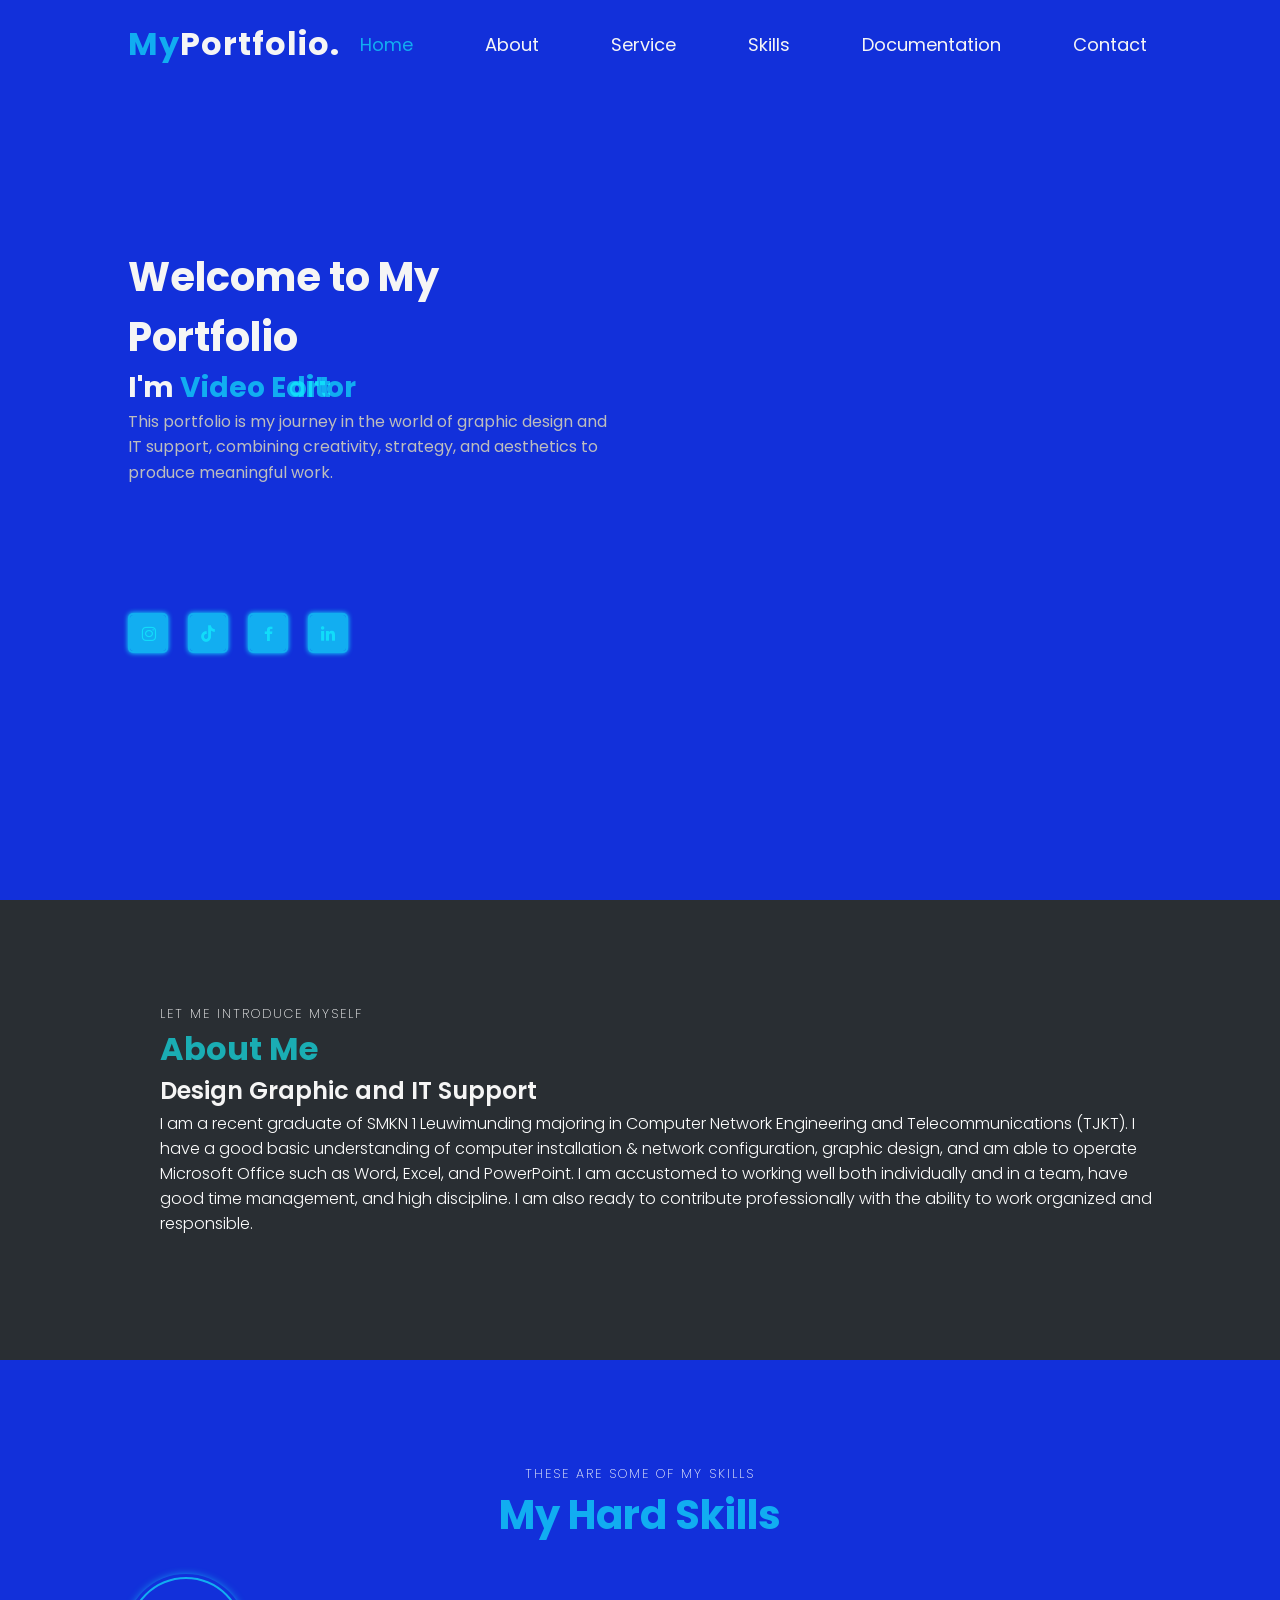
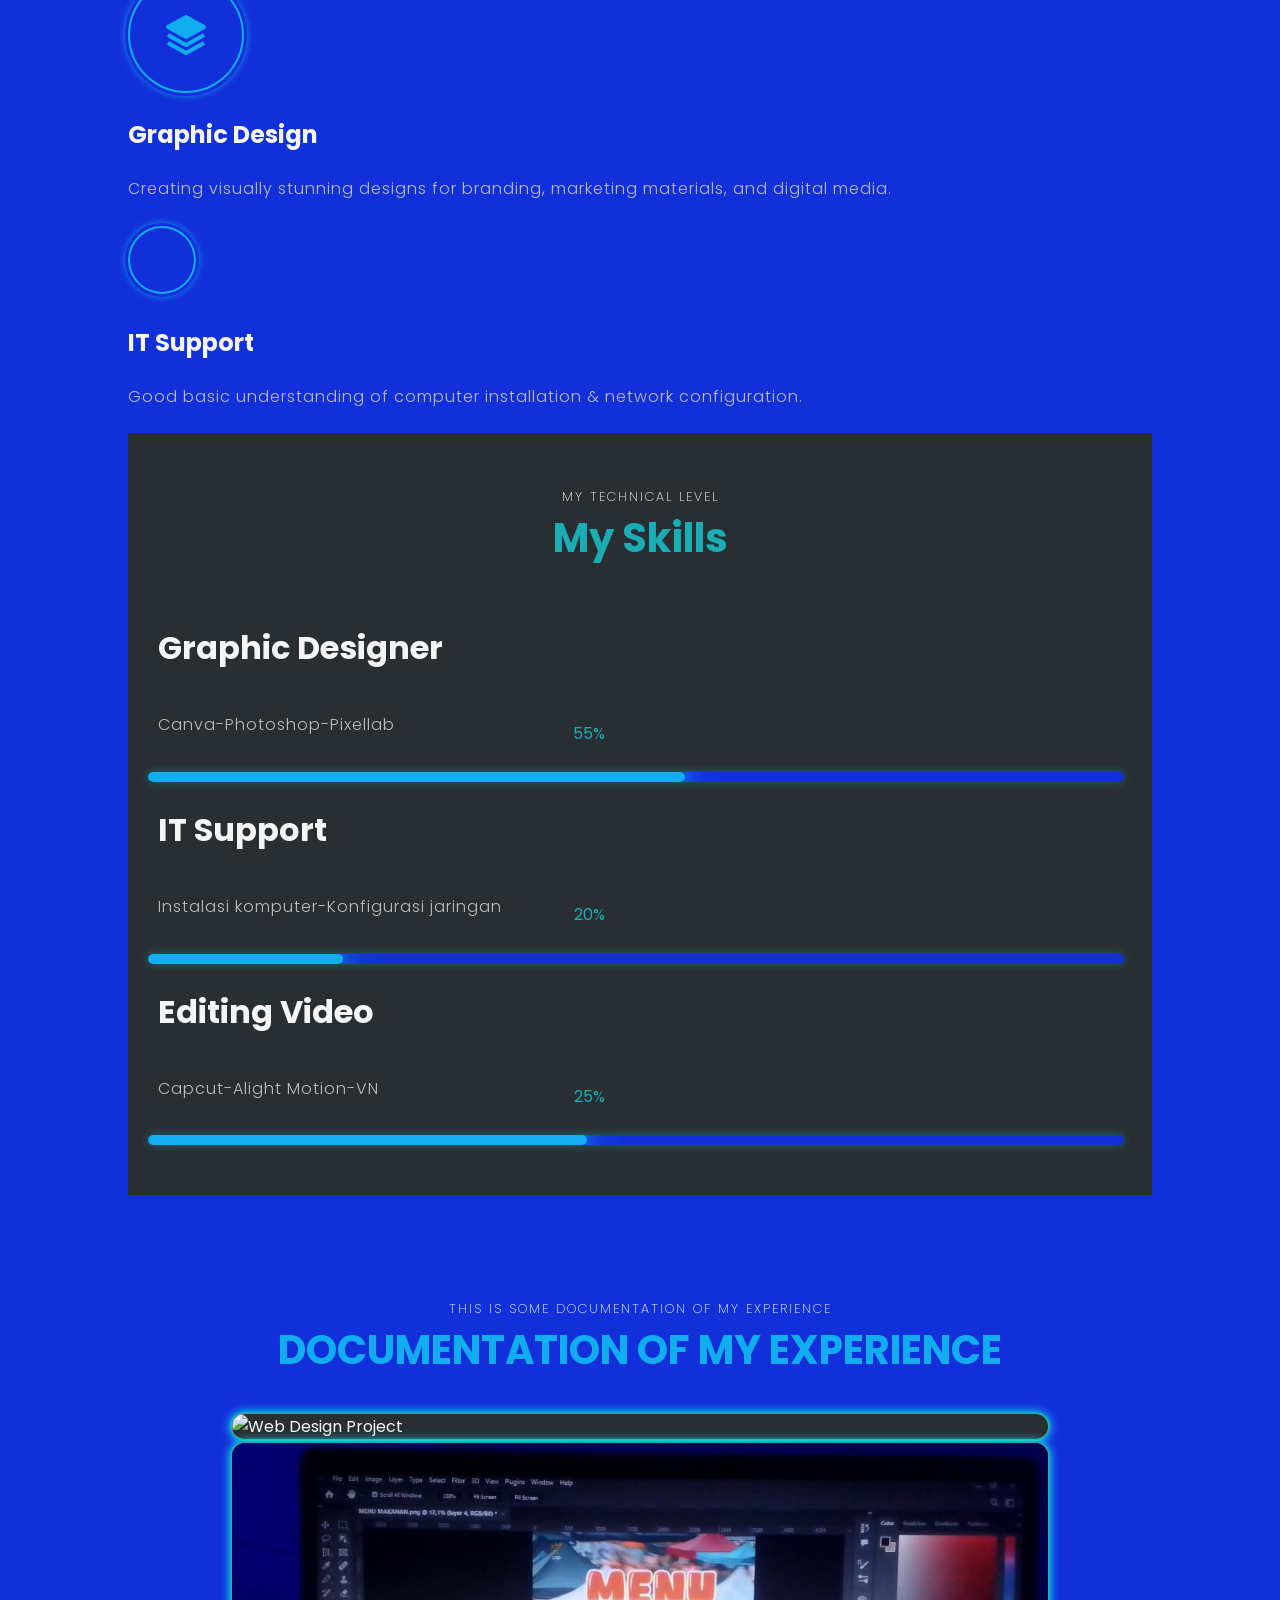
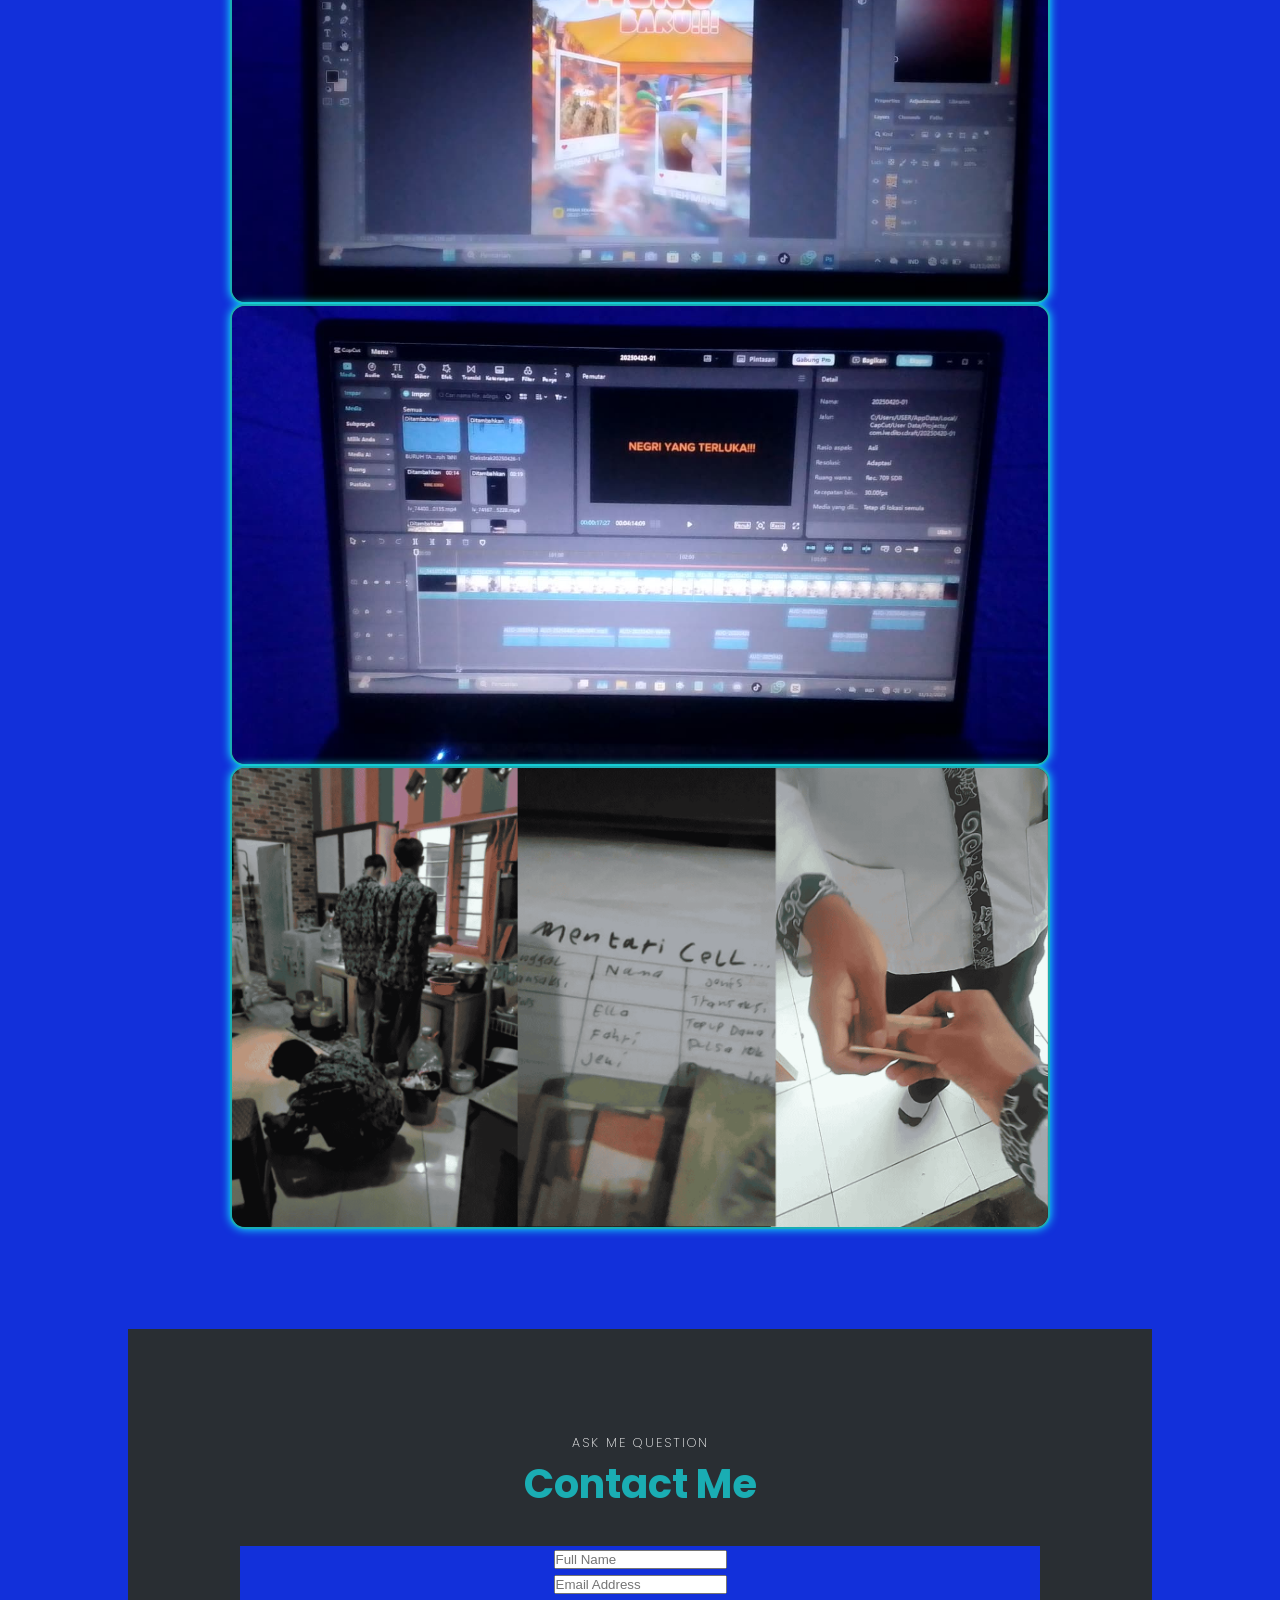
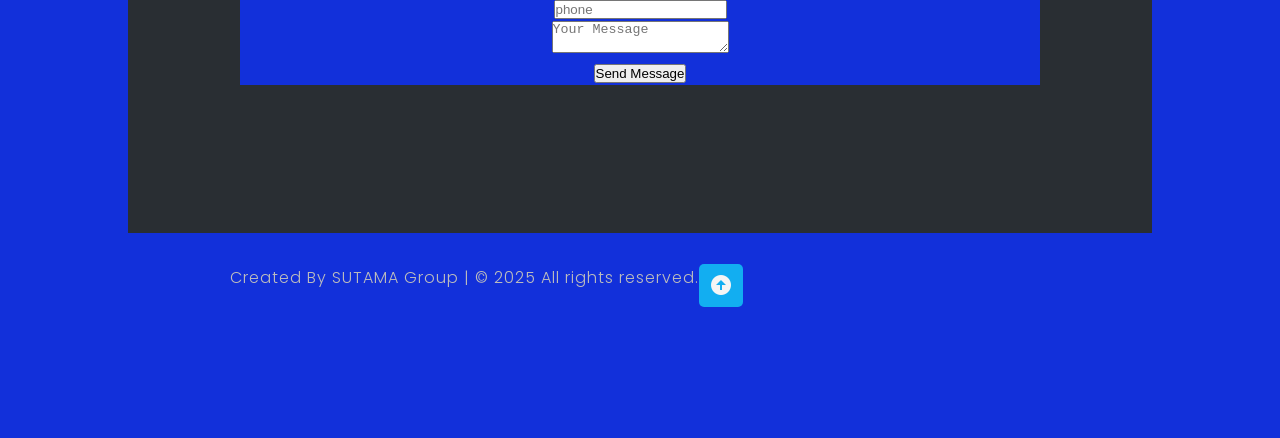
==== index.html @ af6a139d "Update index.html" ====
<!DOCTYPE html>
<html lang="en">
  <head>
    <meta charset="UTF-8" />
    <meta http-equiv="X-UA-Compatible" content="IE=edge" />
    <meta name="viewport" content="width=device-width, initial-scale=1.0" />
    <title>My Portfolio</title>
    <link rel="stylesheet" href="script.css" />
    <link
      href="https://unpkg.com/boxicons@2.1.4/css/boxicons.min.css"
      rel="stylesheet"/>
  </head>
  <body>
    <header>
      <div class="logo"><span>My</span>Portfolio.</div>
      <ul class="navlist">
        <li><a href="#home">Home</a></li>
        <li><a href="#about">About</a></li>
        <li><a href="#Service">Service</a></li>
         <li><a href="#Skills">Skills</a></li>
        <li><a href="#Documentation">Documentation</a></li>
        <li><a href="#contact">Contact</a></li>
      </ul>
      <div id="menu-icon" class="bx bx-menu"></div>
    </header>

    <section id="home" class="home">
      <div class="home-content scroll-scale">
        <h1>Welcome to My Portfolio</h1>
        <div class="change-text">
          <h3>I'm</h3>
          <h3>
            <span class="word">Graphic&nbsp;Designer</span>
            <span class="word">IT&nbsp;Support</span>
            <span class="word">Video&nbsp;Editor</span>
            <span class="word">Content&nbsp;Creator</span>
          </h3>
        </div>

        <p>
         This portfolio is my journey in the world of graphic design and IT support, combining creativity, strategy, and aesthetics to produce meaningful work.
        </p>

        <div class="social-icons">
  <a href="https://www.instagram.com/suryamntripratama?igsh=MWs0OGxoMmpwczV6eg==" target="_blank"><i class="bx bxl-instagram"></i></a>
  <a href="https://www.tiktok.com/@surya_pratama07?" target="_blank"><i class="bx bxl-tiktok"></i></a>
  <a href="https://www.facebook.com/share/16mTwMSz7U/" target="_blank"><i class="bx bxl-facebook"></i></a>
  <a href="https://id.linkedin.com/in/surya-mentari-pratama-5383b4345" target="_blank"><i class="bx bxl-linkedin"></i></a>
</div>
        <div class="liquid-shape">
          <svg
            viewBox="0 0 500 500"
            xmlns="http://www.w3.org/2000/svg"
            xmlns:xlink="http://www.w3.org/1999/xlink"
            width="100%"
            id="blobSvg">
            <path
              id="blob"
              d="M405,295,5Q408,341,371,369,5Q335,398,292.5,441.5Q335,485,285,501.5Q235,518,193.5,486.5Q152,455,112.5,417.5Q73,380,49.5,331Q26,282,45.5,232.5Q65,183,97.5,140Q130,97,179.5,73Q229,49,276.5,61.5Q324,74,361,102Q398,130,402.5,181.5Q407,233,405,295.5Z"
              fill="#12f7ff"
            ></path>
            <animate
              attributeName="d"
              dur="2000ms"
              repeatCount="indefinite"
              values="
            M405,295,5Q408,341,371,369,5Q335,398,292.5,441.5Q335,485,285,501.5Q235,518,193.5,486.5Q152,455,112.5,417.5Q73,380,49.5,331Q26,282,45.5,232.5Q65,183,97.5,140Q130,97,179.5,73Q229,49,276.5,61.5Q324,74,361,102Q398,130,402.5,181.5Q407,233,405,295.5Z;
            
            M410.5,297.5Q408,345,370.5,373.5Q333,402,287.5,426.5Q242,451,200.5,432Q159,413,119.5,389Q80,365,61.5,319.5Q43,274,49.5,226.5Q56,179,86.5,140Q117,101,162.5,78Q208,55,252.5,68Q297,81,331.5,107Q366,133,400.5,172Q435,211,410.5,267Q386,323,410.5,297.5Z;

            M405,295,5Q408,341,371,369,5Q335,398,292.5,441.5Q335,485,285,501.5Q235,518,193.5,486.5Q152,455,Q112.5 417.5Q73 380 49.5 331Q26 282 45.5 232.5Q65 183 97.5 140Q130 97 179.5 73Q229 49 276.5 61.5Q324 74 361 102Q398 130 402.5 181.5Q407 233 405 295.5Z

            M410.5,297.5Q408,345,370.5,373.5Q333,402,287.5,426.5Q242,451,200.5,432Q159,413,119.5,389Q80,365,61.5,319.5Q43,274,49.5,226.5Q56,179,86.5,140Q117,101,162.5,78Q208,55,252.5,68Q297,81,331.5,107Q366,133,400.5,172Q435,211,410.5,267Q386,323,410.5,297.5Z;
            
            "
            ></animate>
          </svg>
        </div>
      </div>
    </section>

    <section id="about" class="about">
      <div class="img-about scroll-scale">
        <img src="1.png" alt="" />
        <div class="info-about1">
          <span>2+</span>
          <p>Years of Experience</p>
        </div>
        <div class="info-about2">
          <span>50+</span>
          <p>Projects Completed</p>
        </div>
        <div class="info-about3">
          <span>25+</span>
          <p>Satisfied Clients</p>
        </div>      
      </div>

      <div class="about-content scroll-scale">
        <span>Let me introduce myself</span>
        <h2>About Me</h2>
        <h3>Design Graphic and IT Support</h3>
        <p>
          I am a recent graduate of SMKN 1 Leuwimunding majoring in Computer Network Engineering and Telecommunications (TJKT). 
          I have a good basic understanding of computer installation & network configuration, graphic design,
          and am able to operate Microsoft Office such as Word, Excel, and PowerPoint. I am accustomed to working well both individually and in a team,
          have good time management, and high discipline. I am also ready to contribute professionally with the ability to work organized and responsible.
        </p>
      </div>
    </section>

    <!--service section-->
    <section id="Service" class="Service">
      <div class="main-text scroll-scale">
        <span>these are some of my skills</span>
        <h2>My Hard Skills</h2>
      </div>

      <div class="services-container">
        <div class="service-box scroll-bottom">
          <i class="bx bxs-layer service-icon"></i>
          <h3>Graphic Design</h3>
          <p>Creating visually stunning designs for branding, marketing materials, and digital media.</p>
        </div>
        <div class="service-box scroll-bottom">
          <i class="bx bxs-cpu service-icon"></i>
          <h3>IT Support</h3>
          <p>Good basic understanding of computer installation & network configuration.</p>

   <!-- Skills section -->
<section id="Skills" class="Skills">
  <div class="main-text scroll-scale">
    <span>My Technical Level</span>
    <h2>My Skills</h2>
  </div>

  <div class="Skills-main">
    <div class="Skills-left">
      <h3>Graphic Designer</h3>
      <div class="Skills-bar">
        <div class="info">
          <p>Canva-Photoshop-Pixellab </p>
          <span>55%</span>
        </div>
        <div class="bar">
          <span class="Canva-Photoshop-Pixellab"></span>
        </div>
      </div>
    </div>
  </div>

  <div class="Skills-main">
    <div class="Skills-left">
      <h3>IT Support</h3>
      <div class="Skills-bar">
        <div class="info">
          <p>Instalasi komputer-Konfigurasi jaringan</p>
          <span>20%</span>
        </div>
        <div class="bar">
          <span class="Html-Css-javaScript"></span>
        </div>
      </div>
    </div>
  </div>

  <div class="Skills-main">
    <div class="Skills-left">
      <h3>Editing Video</h3>
      <div class="Skills-bar">
        <div class="info">
          <p>Capcut-Alight Motion-VN</p>
          <span>25%</span>
        </div>
        <div class="bar">
          <span class="Capcut"></span>
        </div>
      </div>
    </div>
  </div>
</section>

    <!--portfolio section-->
    <section id="Documentation" class="Documentation">
      <div class="main-text scroll-scale">
        <span>This is some documentation of my experience</span>
        <h2>DOCUMENTATION OF MY EXPERIENCE</h2>
      </div>

        <div class="portfolio-gallery">
          <div class="Projects-gallery-item webdesign scroll-bottom">
            <div class="port-box">
              <div class="port-img">
                <img src="2.png" alt="Web Design Project" />
              </div>
              <div class="port-content">
                <h3>It Support</h3>
                <p>Penarikan Kabel UTP-Intalasi Komputer-Pemindahan Antena HT</p>
                <a href="4.jpeg"><i class="bx bx-link-external"></i></a>
              </div>
            </div>
          </div>

          <div class="Projects-gallery-item graphicdesign scroll-bottom">
            <div class="port-box">
              <div class="port-img">
                <img src="3.jpeg" alt="Graphic Design Project" />
              </div>
              <div class="port-content">
                <h3>Graphic Design</h3>
                <p>Design Poster-Flayer-Flampet-brosur-Logo-Packaging-calendar</p>
                <a href="3.jpeg"><i class="bx bx-link-external"></i></a>
              </div>
            </div>
          </div>

          <div class="Projects-gallery-item videoediting scroll-bottom">
            <div class="port-box">
              <div class="port-img">
                <img src="5.jpeg" alt="Video Editing Project" />
              </div>
              <div class="port-content">
                <h3>Video Editing</h3>
                <p>Editing Video konten Media Sosial</p>
                <a href="5.jpeg"><i class="bx bx-link-external"></i></a>
              </div>
            </div>
      </div>

      <div class="Projects-gallery-item videoediting scroll-bottom">
            <div class="port-box">
              <div class="port-img">
                <img src="6.png" alt="Video Editing Project" />
              </div>
              <div class="port-content">
                <h3>Business</h3>
                <p>Business Group Friend -Sales Pulsa </p>
                <a href="6.png"><i class="bx bx-link-external"></i></a>
              </div>
            </div>
      </div>
    </section>

    <!--contact section-->

    <section id="contact" class="contact">
      <div class="main-text scroll-scale">
        <span>ask me question</span>
        <h2>Contact Me</h2>
      </div>

      <form action="#" class="scroll-bottom">
        <div class="input-box">
          <input type="text" placeholder="Full Name" required />
        </div>
        <div class="input-box">
          <input type="email" placeholder="Email Address" required />
        </div>
        <div class="input-box">
          <input type="text" placeholder="phone" required />
        </div>
        <div class="input-box">
          <textarea placeholder="Your Message" required></textarea>
        </div>
        <div class="input-box">
          <button type="submit" class="btn">Send Message</button>
        </div>
      </form>
    </section>

    <!--footer section-->
    <footer>
      <p>Created By SUTAMA Group | © 2025 All rights reserved.</p>
      <a href="#home" class="back-to-top">
        <i class="bx bxs-up-arrow-circle"></i>
      </a>
    </footer>

    <script src="mixitup.min.js"></script>
    <script src="script.js"></script>
  </body>
</html>
---- script.css ----
@import url("https://fonts.googleapis.com/css2?family=Poppins:ital,wght@0,100;0,200;0,300;0,400;0,500;0,600;0,700;0,800;0,900;1,100;1,200;1,300;1,400;1,500;1,600;1,700;1,800;1,900&display=swap");

* {
  padding: 0;
  margin: 0;
  box-sizing: border-box;
  list-style: none;
  scroll-behavior: smooth;
  text-decoration: none;
}

:root {
  --text-color: #f5f5f5;
  --bg-color: #1230da;
  --hover-color: #12f7ffa1;
  --secon-bg-color: #292e33;
  --big-font: 2.5rem;
  --normal-font: 2rem;
  --neon-box-shadow: 0 0 10px #12f7ff;
  --font-neon-text-shadow:
    0 0 10px rgba(18, 247, 255, 0.3), 0 0 20px rgba(18, 247, 255, 0.3),
    0 0 30px rgba(18, 247, 255, 0.3), 0 0 40px rgba(18, 247, 255, 0.3),
    0 0 80px rgba(18, 247, 255, 0.3), 0 0 100px rgba(18, 247, 255, 0.3),
    0 0 150px rgba(18, 247, 255, 0.3);
}

::-webkit-scrollbar {
  height: 0;
  width: 0.5rem;
}

::-webkit-scrollbar-track {
  background: var(--secon-bg-color);
}

::-webkit-scrollbar-thumb {
  background: var(--hover-color);
  border-radius: 5rem;
}

body {
  font-family: "poppins", sans-serif;
  background-color: var(--bg-color);
  color: var(--text-color);
}

a {
  text-decoration: none;
  color: inherit;
}

/* Header */
header {
  position: fixed;
  top: 0;
  left: 0;
  z-index: 1000;
  border-bottom: 1px solid transparent;
  display: flex;
  align-items: center;
  justify-content: space-between;
  width: 100%;
  padding: 20px 10%;
}

header.sticky {
  background: var(--bg-color);
  border-bottom: 1px solid var(--secon-bg-color);
  padding: 12px 10%;
}

.logo {
  font-size: 2rem;
  font-weight: bold;
  letter-spacing: 1px;
}

span {
  color: var(--hover-color);
}

.navlist {
  display: flex;
  gap: 2rem;
}

.navlist a {
  color: var(--text-color);
  font-size: 18px;
  padding: 10px 20px;
}

.navlist a:hover {
  color: var(--hover-color);
  text-shadow:
    0 0 10px rgba(18, 247, 255, 0.6),
    0 0 20px rgba(18, 247, 255, 0.6),
    0 0 30px rgba(18, 247, 255, 0.6),
    0 0 40px rgba(18, 247, 255, 0.6),
    0 0 80px rgba(18, 247, 255, 0.6),
    0 0 100px rgba(18, 247, 255, 0.6),
    0 0 150px rgba(18, 247, 255, 0.6);
}

.navlist a.active {
  color: var(--hover-color);
}

#menu-icon {
  font-size: 1.8rem;
  z-index: 10001;
  cursor: pointer;
  margin-left: 25px;
  background: var(--hover-color);
  color: var(--secon-bg-color);
  display: none;
}

section {
  padding: 100px 10%;
}

.home {
  min-height: 100vh;
  height: 100%;
  width: 100%;
  display: grid;
  grid-template-columns: repeat(2, 1fr);
  align-items: center;
  grid-gap: 4rem;
}

.home-content {
  max-width: 600px;
}

.home-content h1 {
  font-size: var(--big-font);
  font-weight: 700;
}

.change-text {
  font-size: 1.5rem;
  font-weight: 600;
}

.change-text h3 {
  display: inline-flex;
  margin: 0;
  vertical-align: top;
}

.change-text h3 .word {
  position: absolute;
  display: flex;
  opacity: 0;
}

.change-text h3 .word .letter {
  transform-origin: center center 25px;
}

.change-text h3 .word .letter.out {
  transform: rotateX(90deg);
  transition: 0.32s cubic-bezier(0.6, 0, 0.7, 0.2);
}

.change-text h3 .word .letter.in {
  transition: 0.38s ease;
}

.change-text h3 .word .letter.behind {
  transform: rotateX(-90deg);
}

.home-content p {
  color: #bdbdbd;
  line-height: 1.6;
}

.info-box {
  display: inline-flex;
  justify-content: space-between;
  align-items: center;
  width: 300px;
  margin: 1rem 0 2rem;
}

.info-box h5 {
  font-weight: 600;
  color: var(--hover-color);
  font-size: 1rem;
}

.info-box span {
  font-size: 0.9rem;
  color: #bdbdbd;
}

.btn-box {
  display: inline-flex;
  justify-content: space-between;
  align-items: center;
  width: 320px;
  height: 45px;
}

.btn-box .btn {
  display: inline-flex;
  justify-content: center;
  align-items: center;
  width: 150px;
  height: 100%;
  padding: 10px 10px;
  background: var(--hover-color);
  color: var(--bg-color);
  font-weight: 1rem;
  letter-spacing: 1px;
  font-weight: 600;
  transition: 0.6s;
  box-shadow: var(--neon-box-shadow);
  border-radius: 5px;
  position: relative;
  overflow: hidden;
  z-index: 1;
  border: 2px solid var(--hover-color);
}

.btn.hover {
  color: var(--hover-color);
}

.btn::before {
  content: "";
  position: absolute;
  top: 0;
  left: 0;
  width: 100%;
  height: 100%;
  background: var(--bg-color);
  z-index: -1;
  transition: 0.4s;
}

.btn:hover::before {
  width: 100%;
}

.btn:nth-child(2) {
  background: var(--bg-color);
  color: var(--hover-color);
}

.btn:nth-child(2):hover {
  color: var(--bg-color);
}
.btn:nth-child(2)::before {
  background: var(--hover-color);
}

.social-icons {
  margin-top: 8rem;
  display: flex;
  justify-content: space-between;
  width: 220px;
  height: 40px;
}

.social-icons a {
  display: inline-flex;
  width: 40px;
  height: 40px;
  justify-content: center;
  align-items: center;
  background: var(--bg-color);
  color: var(--hover-color);
  border: 2px solid var(--hover-color);
  transition: 0.6s;
  box-shadow: 0 0 0.3rem #12f7ff;
  border-radius: 5px;
  position: relative;
  z-index: 1;
  overflow: hidden;
}

.social-icons a i {
  font-size: 1.2rem;
}

.social-icons a:hover {
  color: var(--bg-color);
}

.social-icons a::before {
  content: "";
  position: absolute;
  top: 0;
  left: 0;
  width: 100%;
  height: 100%;
  background: var(--hover-color);
  z-index: -1;
  transition: 0.4s;
  z-index: -1;
}

.social-icons a:hover::before {
  width: 100%;
}

.img-box {
  text-align: center;
}

.img-box img {
  width: 100%;
  max-width: 350px;
  height: auto;
}

.home-img {
  display: flex;
  justify-content: center;
  align-items: center;
}

.liquid-shape {
  position: absolute;
  width: 100%;
  height: 500px;
  z-index: -1;
  top: 10%;
}

.liquid-shape:nth-child(2) {
  filter: blur(58px);
}

/* About section csss  */

.about {
  display: flex;
  justify-content: center;
  align-items: center;
  grid-gap: 2rem;
  background: var(--secon-bg-color);
}

.about .img-about {
  text-align: center;
  position: relative;
}

.about .img-about img {
  max-width: 400px;
  width: auto;
}

.about-content span {
  color: #fdfdfd;
  font-size: 0.8rem;
  font-weight: 200;
  letter-spacing: 2px;
  text-transform: uppercase;
}

.about-content h2 {
  color: var(--hover-color);
  font-weight: 700;
  font-size: var(--normal-font);
}

.about-content h3 {
  font-weight: 600;
  font-size: 1.5rem;
  margin-bottom: 0.2rem;
}

.about-content p {
  color: #fdfdfd;
  font-weight: 300;
  margin-bottom: 1.5rem;
}

.info-about1,
.info-about2,
.info-about3 {
  background: var(--bg-color);
  font-size: 0.5rem;
  position: absolute;
  padding: 10px;
  width: 90px;
  height: 90px;
  border-radius: 69% 31% 66% 34% / 21% 30% 70% 79%;
  display: block;
  box-shadow: var(--neon-box-shadow);
  border: 1px solid var(--hover-color);
  outline: 2px solid var(--bg-color);
  z-index: 100;
  animation: 6s linear infinite;
}

.info-about1 {
  left: 10%;
  top: 34%;
}

.info-about2 {
  left: 66%;
  top: 15%;
}

.info-about3 {
  left: 61%;
  top: 70%;
}

.img-about span {
  color: var(--hover-color);
  font-size: 1rem;
  font-weight: 600;
}

/* services section css */
.main-text {
  width: 100%;
  text-align: center;
  margin-bottom: 2rem;
  color: var(--hover-color);
}

.main-text h2 {
  font-weight: 700;
  font-size: var(--big-font);
}

.main-text span {
  color: #fdfdfd;
  font-size: 0.8rem;
  font-weight: 200;
  letter-spacing: 2px;
  text-transform: uppercase;
}

.section-service {
  display: flex;
  justify-content: center;
  align-items: center;
  flex-wrap: wrap;
  grid-gap: 2rem;
}

.section-service .service-box {
  flex: 1 1 18rem;
  padding: 2rem 1rem 2rem;
  text-align: center;
  background: var(--secon-bg-color);
  transition: transform 0.4s;
  border-radius: 10px;
}

.section-btn {
  flex: 1 1 18rem;
  padding: 2rem 1rem 2rem;
  text-align: center;
  background: var(--hover-color);
  transition: transform 0.4s;
  border-radius: 10px;
}

.service-btn {
  width: auto;
  justify-content: center;
}

.service-box:hover {
  transform: translateY(-0.7rem);
}

.service-icon {
  border: 2px solid var(--hover-color);
  padding: 2rem;
  background: var(--bg-color);
  display: flex;
  align-items: center;
  font-size: 3rem;
  border-radius: 50%;
  position: relative;
  color: var(--hover-color);
  box-shadow: var(--neon-box-shadow);
  outline: 3px solid var(--bg-color);
}

.service-box h3 {
  margin: 1.5rem 0;
  font-size: 1.5rem;
}

.service-box p {
  margin: 0.5rem 0 1.5rem 0;
  font-weight: 300;
  letter-spacing: 1px;
  color: #bdbdbd;
  line-height: 1.6;
}

/* Skills section css */
.Skills {
  background: var(--secon-bg-color);
  padding: 50px 20px;
}

.Skills-main {
  width: 100%;
  display: grid;
  grid-template-columns: repeat(2, 1fr);
  grid-row-gap: 30px;
  grid-column-gap: 50px;
  transition: transform 0.3s ease;
}

.Skills-main:hover {
  transform: scale(1.02);
}

.Skills-main h3 {
  margin-bottom: 2rem;
  font-size: var(--normal-font);
  align-items: center;
  padding: 0 10px;
  transition: color 0.3s ease;
}

.Skills-main:hover h3 {
  color: var(--hover-color);
}

.Skills-left .Skills-bar .info {
  display: flex;
  justify-content: space-between;
  align-items: center;
  padding: 0 10px;
}

.Skills-left .Skills-bar .bar {
  width: 209%;
  height: 10px;
  background-color: var(--bg-color);
  border-radius: 25px;
  margin-top: 10px;
  position: relative;
  overflow: hidden;
  box-shadow: 0 0 10px rgba(0, 255, 255, 0.3);
}

.Skills-bar .bar span {
  width: 0%; /* Mulai dari 0% untuk animasi dari kiri ke kanan */
  height: 100%;
  position: absolute;
  left: 0;
  background: var(--hover-color);
  border-radius: 25px;
  box-shadow:
    0 0 20px var(--hover-color),
    0 0 40px var(--hover-color),
    0 0 60px var(--hover-color);
  transition: width 2s ease;
}

/* Specific widths and animations for each skill bar */
.Skills-bar .bar .Canva-Photoshop-Pixellab {
  width: 55%;
  animation: Canva-Photoshop-Pixellab 2s ease forwards;
}

.Skills-bar .bar .Html-Css-javaScript {
  width: 20%;
  animation: Html-Css-javaScript 3s ease forwards;
}

.Skills-bar .bar .Capcut {
  width: 25%;
  animation: Capcut 4s ease forwards;
}

/* Keyframes for animations (dari kiri ke kanan) */
@keyframes Canva-Photoshop-Pixellab {
  from {
    width: 0%;
  }
  to {
    width: 55%;
  }
}

@keyframes Html-Css-javaScript {
  from {
    width: 0%;
  }
  to {
    width: 20%;
  }
}

@keyframes Capcut {
  from {
    width: 0%;
  }
  to {
    width: 25%;
  }
}

/* Efek interaktif: Saat hover pada .Skills-main, animasi ulang dari 0% */
.Skills-main:hover .Skills-bar .bar span {
  width: 0% !important;
  animation: none;
  transition: width 2s ease;
}

.Skills-main:hover .Canva-Photoshop-Pixellab {
  animation: Canva-Photoshop-Pixellab 2s ease forwards;
}

.Skills-main:hover .Html-Css-javaScript {
  animation: Html-Css-javaScript 3s ease forwards;
}

.Skills-main:hover .Capcut {
  animation: Capcut 4s ease forwards;
}

/*  section css */
.fillter-buttons {
  margin: 2rem;
  text-align: center;
}

.fillter-buttons .btn {
  background: none;
  outline: none;
  border: none;
  cursor: pointer;
  font-size: 0.85rem;
  font-weight: 600;
  letter-spacing: 0.4px;
  color: var(--text-color);
}

.fillter-buttons .btn:hover {
  color: var(--hover-color);
}

.portofolio-gallery {
  display: grid;
  grid-template-columns: repeat(auto-fit, minmax(270px, 1fr));
  gap: 2rem;
}

.port-box {
  position: relative;
  border-radius: 15px;
  overflow: hidden;
  background: #292e33;
  display: flex;
  grid-template-rows: 1fr auto;
  align-items: center;
  border: 2px solid var(--hover-color);
  box-shadow: var(--neon-box-shadow);
}

.port-img {
  display: flex;
  align-items: center;
  justify-content: center;
  height: 100%;
  width: 100%;
}

.port-img img {
  width: 100%;
  opacity: 0.5s;
  height: 100%;
  transition: 0.5s;
}

.port-content {
  position: absolute;
  bottom: 0;
  left: 0;
  width: 100%;
  height: 100%;
  opacity: 0;
  background: linear-gradient(rgba(0, 0, 0, 0.2), #12f7ff);
  display: flex;
  align-items: center;
  justify-content: center;
  flex-direction: column;
  text-align: center;
  transition: 0.5s;
  padding: 0 2rem;
}

.port-box:hover .port-content {
  opacity: 1;
}

.port-box:hover .port-img img {
  transform: scale(1) 0.1;
}

.port-content h3 {
  font-size: 1.5rem;
  font-weight: 600;
}

.port-content p {
  font-size: 0.8rem;
  margin: 0.5rem 0 15rem 0;
}

.port-content a {
  background: #fff;
  border-radius: 50%;
  display: inline-flex;
  justify-content: center;
  align-items: center;
  width: 40px;
  height: 40px;
  border: 1px solid var(--hover-color);
  outline: 2px solid #fff;
}

.port-content a i {
  font-size: 1.3rem;
  color: var(--bg-color);
}

/* contact section css */
.contact {
  background: var(--secon-bg-color);
  width: 100%;
}

.contact form {
  text-align: center;
  max-width: 50rem;
  margin: 1rem auto;
  margin-bottom: 3rem;
}

.contact form .input,
.contact form .textarea {
  width: 100%;
  color: var(--text-color);
  background: var(--bg-color);
  margin-bottom: 0.8rem;
  border: none;
  border-radius: 5px;
  padding: 0.7rem;
}

/* footer section css */
footer {
  padding: 1.5rem 10%;
  display: flex;
  align-items: center;
  justify-self: space-between;
}

footer p {
  color: #bdbdbd;
}

footer a {
  display: inline-flex;
  justify-content: center;
  color: var(--text-color);
  background: var(--hover-color);
  padding: 0.6rem;
  border-radius: 5px;
}

footer a i {
  font-size: 1.5rem;
}

/* parallox */
.scroll-scale {
  opacity: 0;
  transform: scale(0.9);
  transition: all 2s;
}

.scroll-bottom {
  opacity: 0;
  transform: translateY(300px);
  transition: 3s;
}

.scroll-top {
  opacity: 0;
  transform: translateY(-300px);
  transition: 3s;
}

.show-items {
  opacity: 1;
  transform: translateX(0);
}

/* keyframes */
@keyframes morph {
  0%,
  100% {
    border-radius: 40% 60% 70% 30% / 40% 40% 60% 50%;
  }
  30% {
    border-radius: 70% 30% 50% 50% / 30% 30% 70% 70%;
  }
  60% {
    border-radius: 100% 60% 60% 100% / 100% 100% 60% 60%;
  }
  85% {
    border-radius: 6% 31% 66% 34% / 21% 30% 70% 79%;
  }
}

@keyframes Canva {
  0% {
    width: 0;
  }
  100% {
    width: 85%;
  }
}

@keyframes HTML {
  0% {
    width: 0;
  }
  100% {
    width: 70%;
  }
}

@keyframes Capcut {
  0% {
    width: 0;
  }
  100% {
    width: 45%;
  }
}

/* Break Points */
@media (max-width: 991px) {
  header,
  header.sticky {
    padding: 15px 5%;
  }
  footer {
    padding: 15px 5%;
  }
  section {
    padding: 50px 5%;
  }
  .navlist a {
    padding: 8px 15px;
  }

  :root {
    --big-font: 2.2rem;
    --normal-font: 1.8rem;
    --neon-box-shadow: 0 0 0.8rem #12f7ff;
    --h2-font: 3rem;
  }

  .home-content {
    margin-top: 5rem;
  }

  .social-icons {
    margin-top: 2rem;
  }
}

@media (max-width: 768px) {
  #menu-icon {
    display: block;
    transition: all 0.4s ease;
  }

  #menu-icon.bx-x {
    transform: rotate(-180deg);
  }
  .navlist {
    display: flex;
    position: absolute;
    top: -1000px;
    right: 0;
    left: 0;
    flex-direction: column;
    background: var(--bg-color);
    text-align: left;
    padding: 0.5%;
    transition: all 0.45s ease;
  }
  .navlist a {
    display: block;
    padding-bottom: 1rem;
    font-size: 1rem;
  }

  .navlist.open {
    top: 100%;
  }

  .home {
    grid-template-columns: 1fr;
  }
  .home-img {
    margin-bottom: 5rem;
  }

  .img-box {
    margin-bottom: 5rem;
  }

  .liquid-shape {
    width: 80%;
    left: 10%;
    top: 13%;
  }

  .about {
    flex-direction: column-reverse;
  }

  .skill-main {
    grid-template-columns: 1fr;
  }

  .fillter-buttons {
    margin: 2.5rem 0;
  }
  footer p {
    font-size: 0.8rem;
  }
}

@media (max-width: 420px) {
  html {
    font-size: 80%;
  }
  footer p {
    font-size: 0.6rem;
  }
  .fillter-buttons .btn {
    font-size: 0.8rem;
  }
  .img-about img {
    width: 100px;
  }
  .info-about1,
  .info-about2,
  .info-about3 {
    display: none;
  }

  .img-about p {
    font-size: 1rem;
  }
}
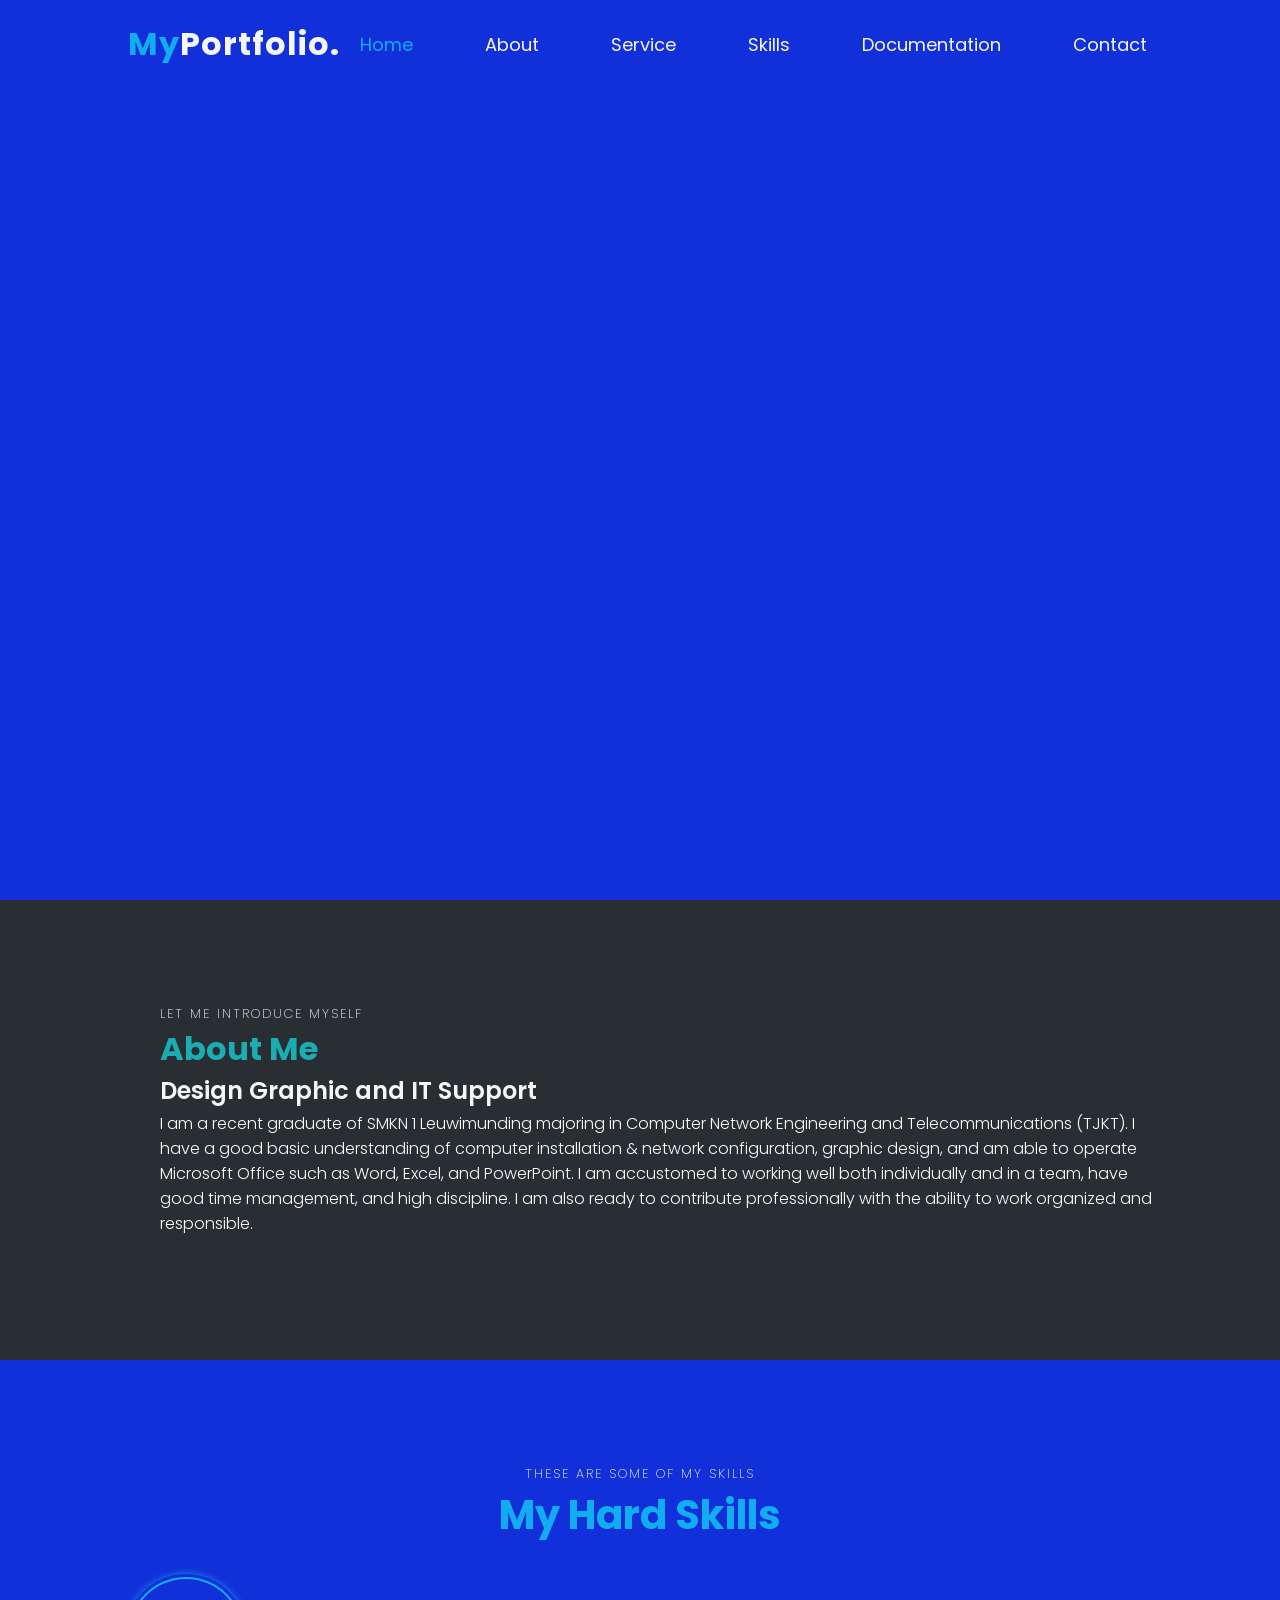
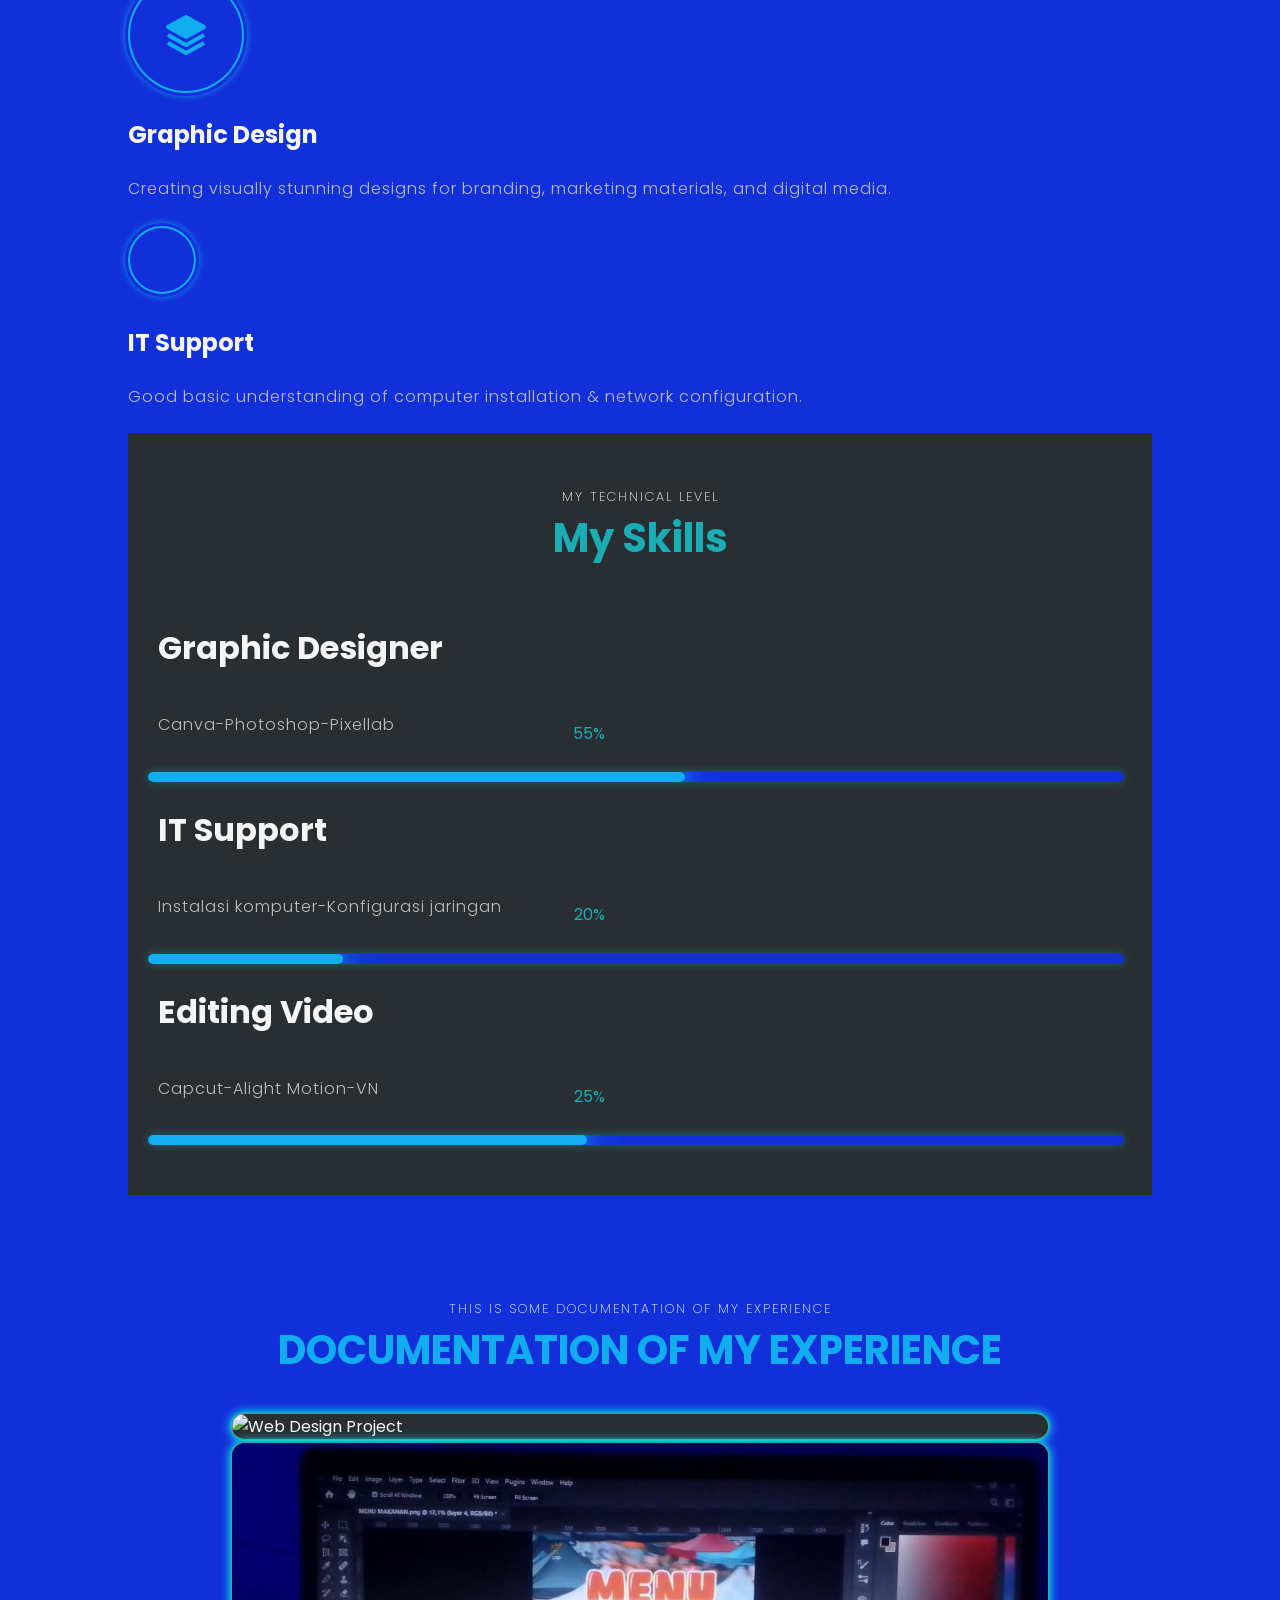
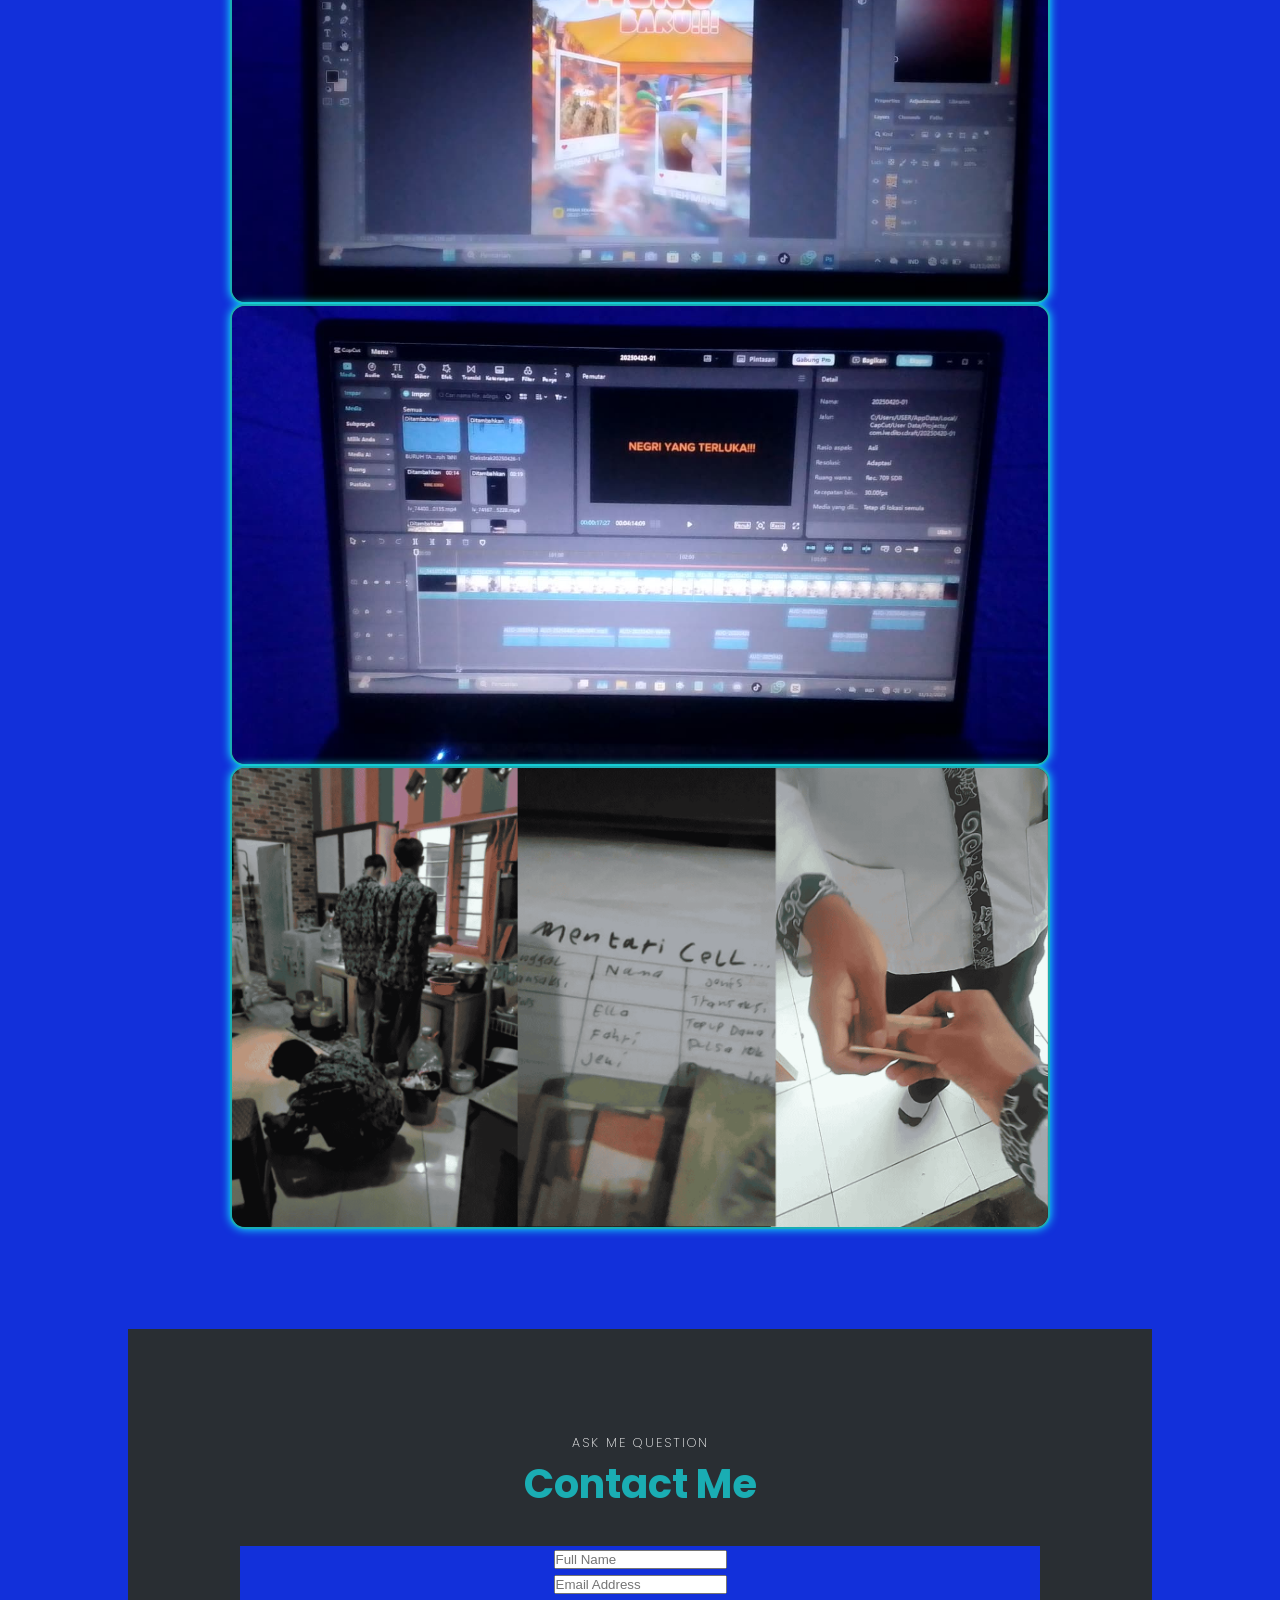
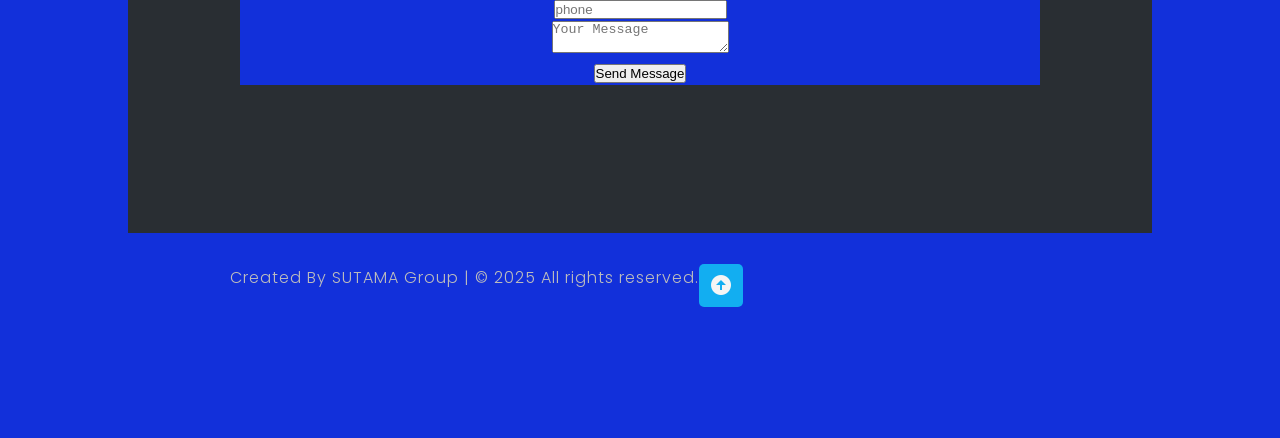
==== commit d72ba9e1: "update index.html update index.html" ====
--- a/index.html
+++ b/index.html
@@ -28,12 +28,12 @@
       <div class="home-content scroll-scale">
         <h1>Welcome to My Portfolio</h1>
         <div class="change-text">
-          <h3>I'm</h3>
+          <h3>I'm a</h3>
           <h3>
-            <span class="word">Graphic&nbsp;Designer</span>
-            <span class="word">IT&nbsp;Support</span>
-            <span class="word">Video&nbsp;Editor</span>
-            <span class="word">Content&nbsp;Creator</span>
+            <span class="word">Graphic Designer</span>
+            <span class="word">IT Support</span>
+            <span class="word">Video Editor</span>
+            <span class="word">Content Creator</span>
           </h3>
         </div>
 
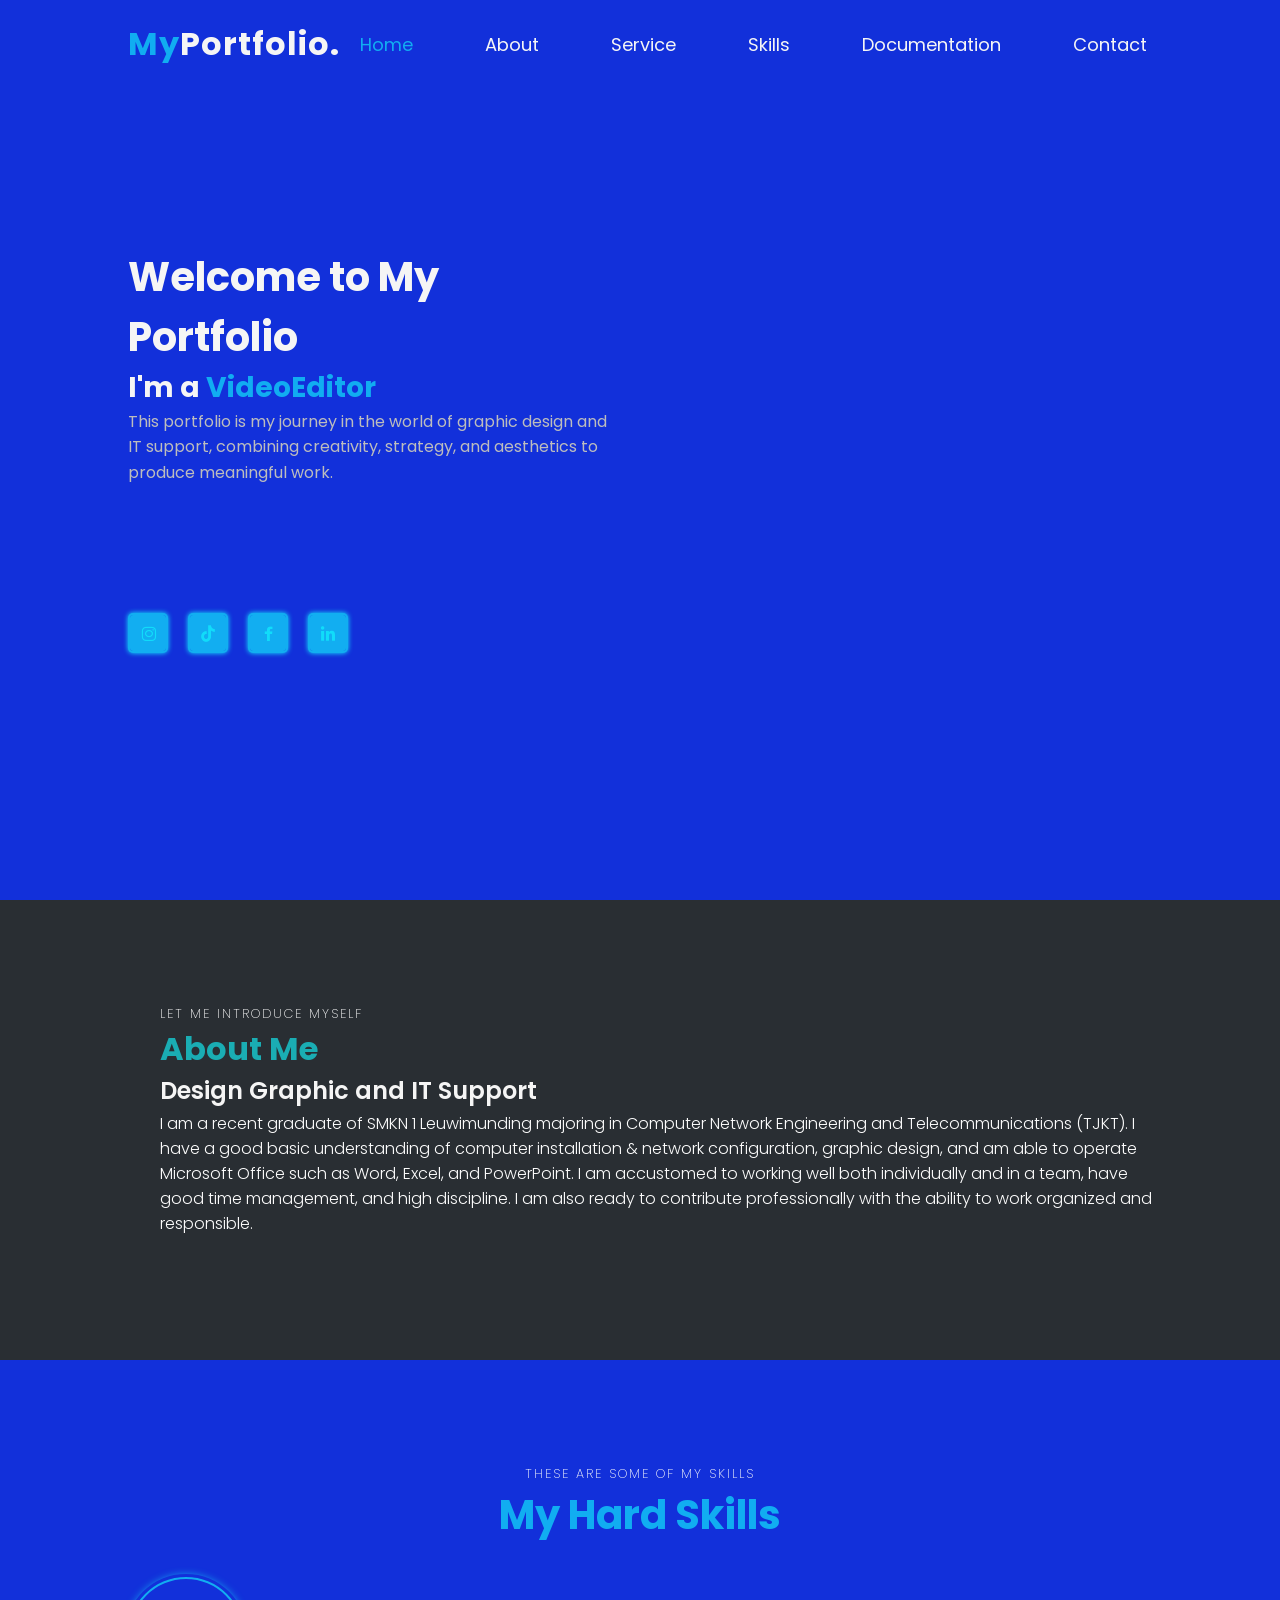
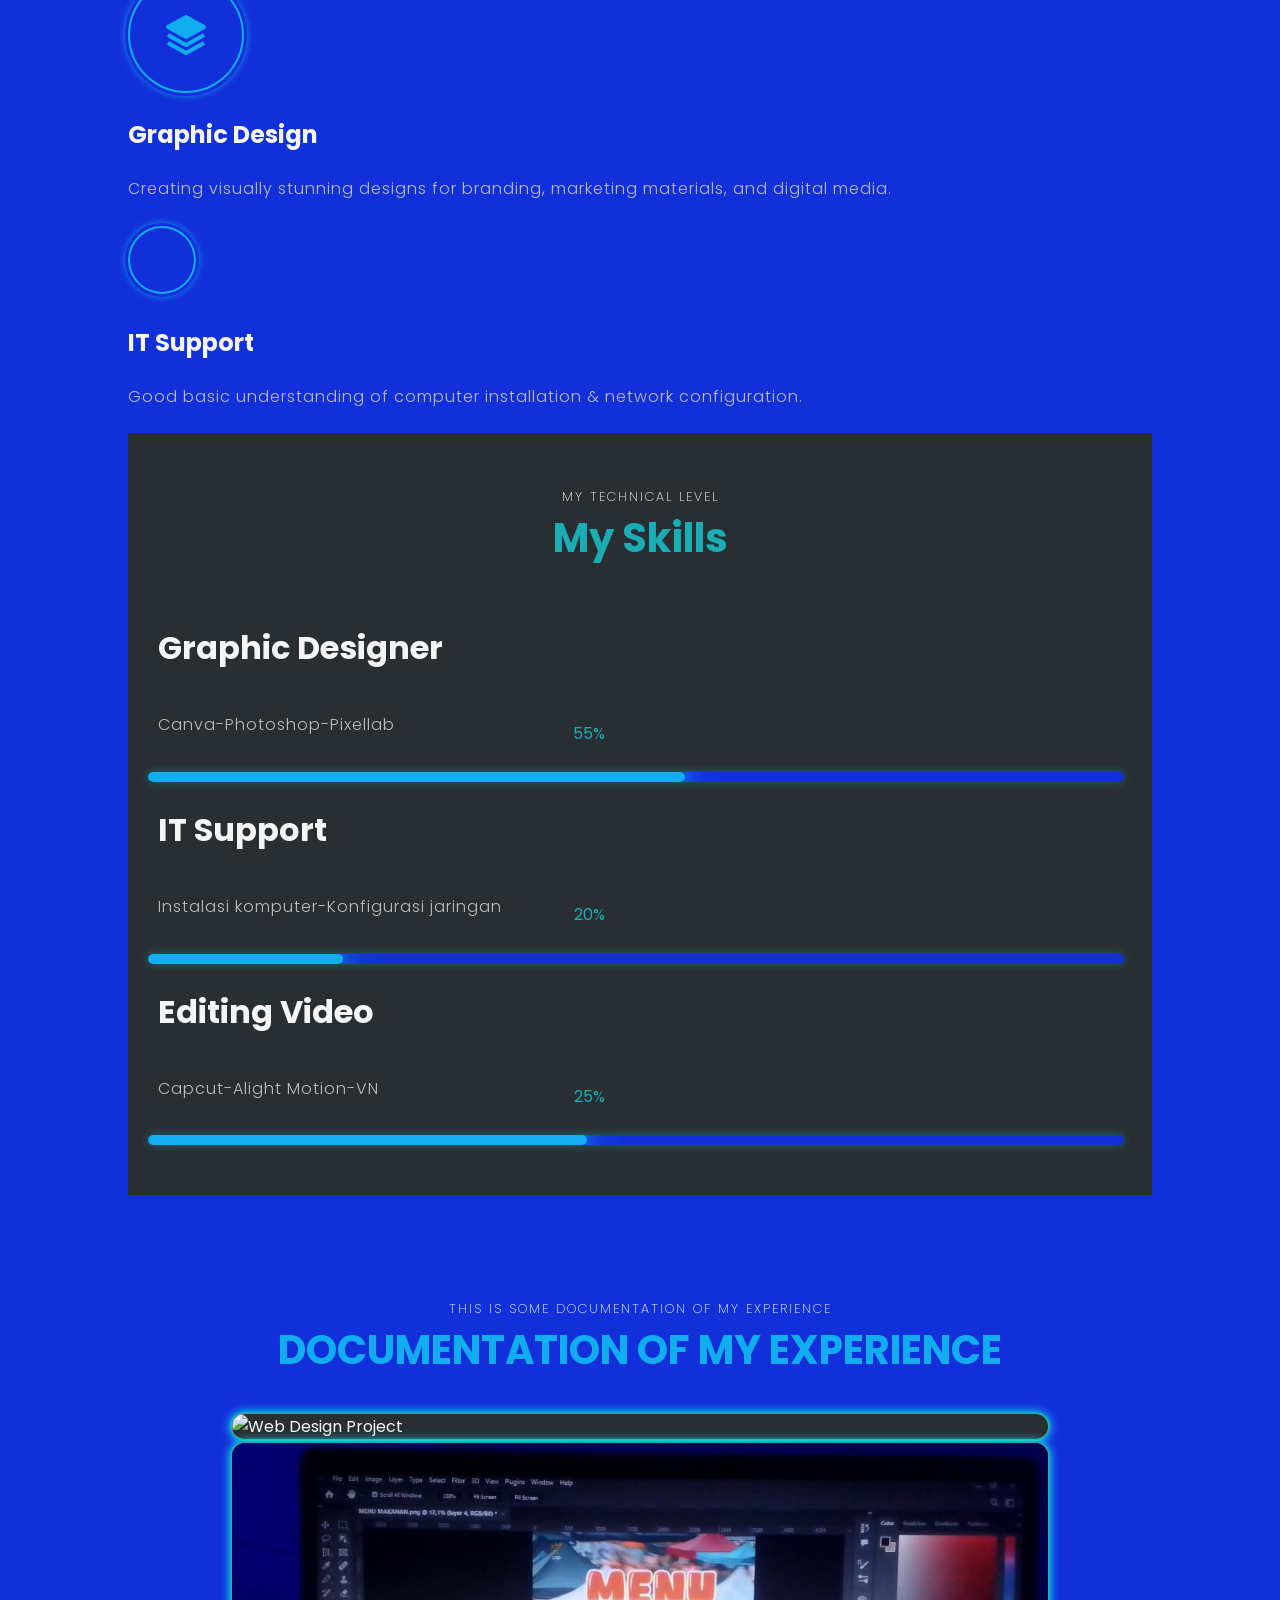
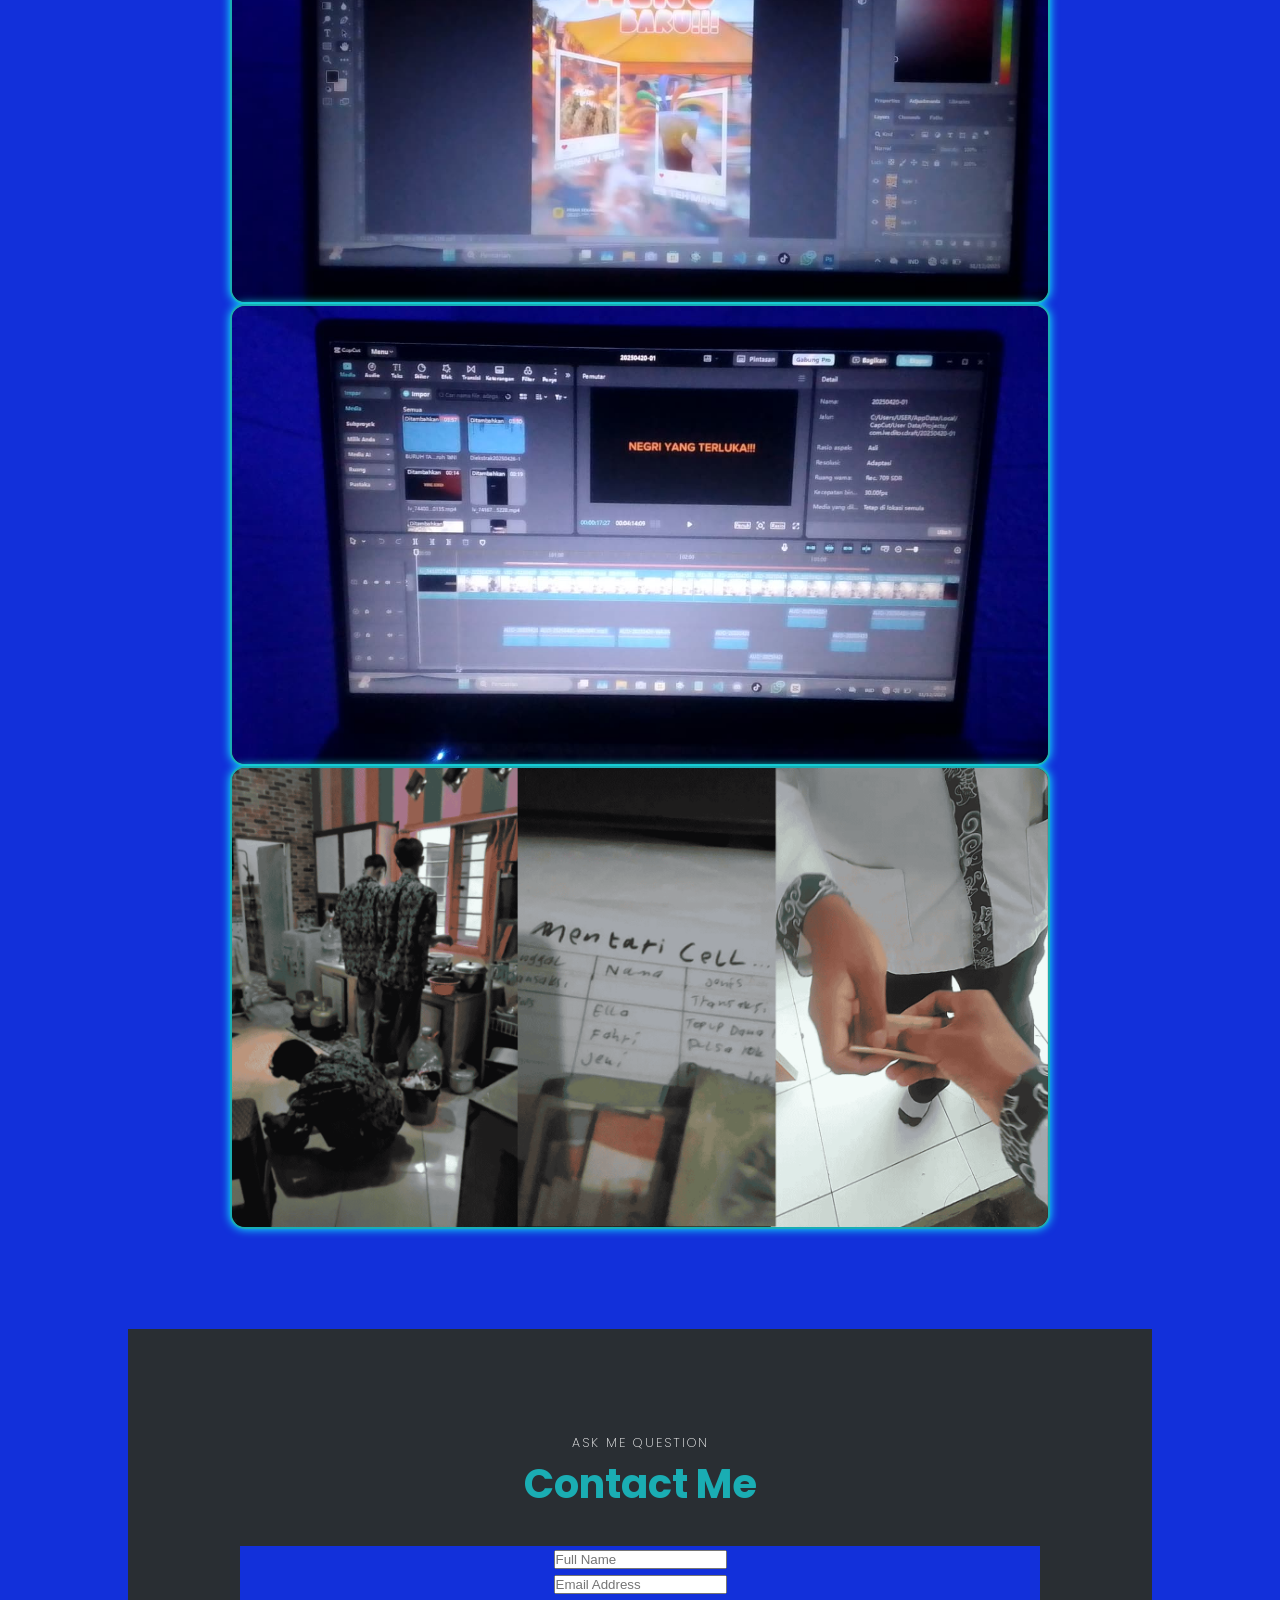
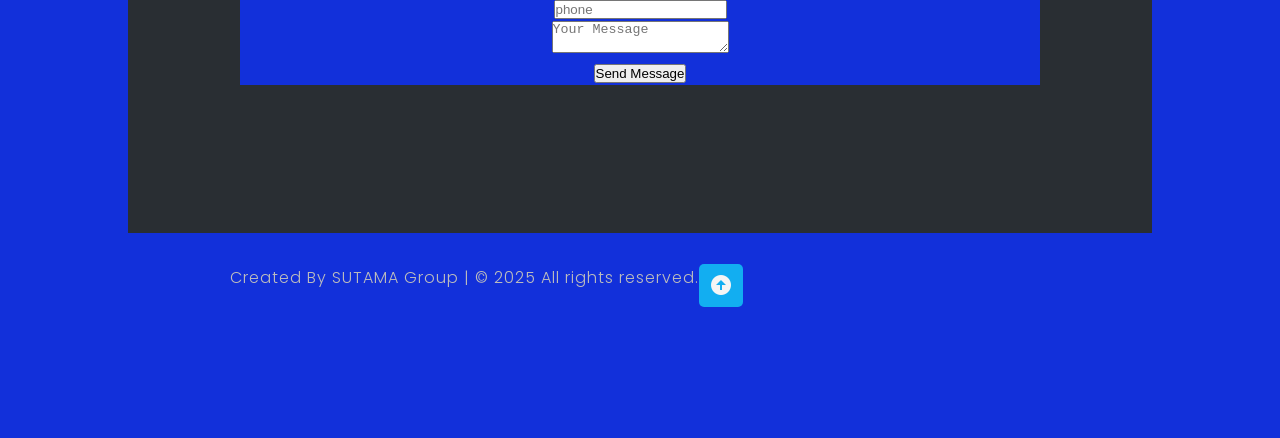
==== commit 19169919: "update index.html update index.html" ====
--- a/index.html
+++ b/index.html
@@ -30,10 +30,10 @@
         <div class="change-text">
           <h3>I'm a</h3>
           <h3>
-            <span class="word">Graphic Designer</span>
-            <span class="word">IT Support</span>
-            <span class="word">Video Editor</span>
-            <span class="word">Content Creator</span>
+            <span class="word">GraphicDesigner</span>
+            <span class="word">ITSupport</span>
+            <span class="word">VideoEditor</span>
+            <span class="word">ContentCreator</span>
           </h3>
         </div>
 
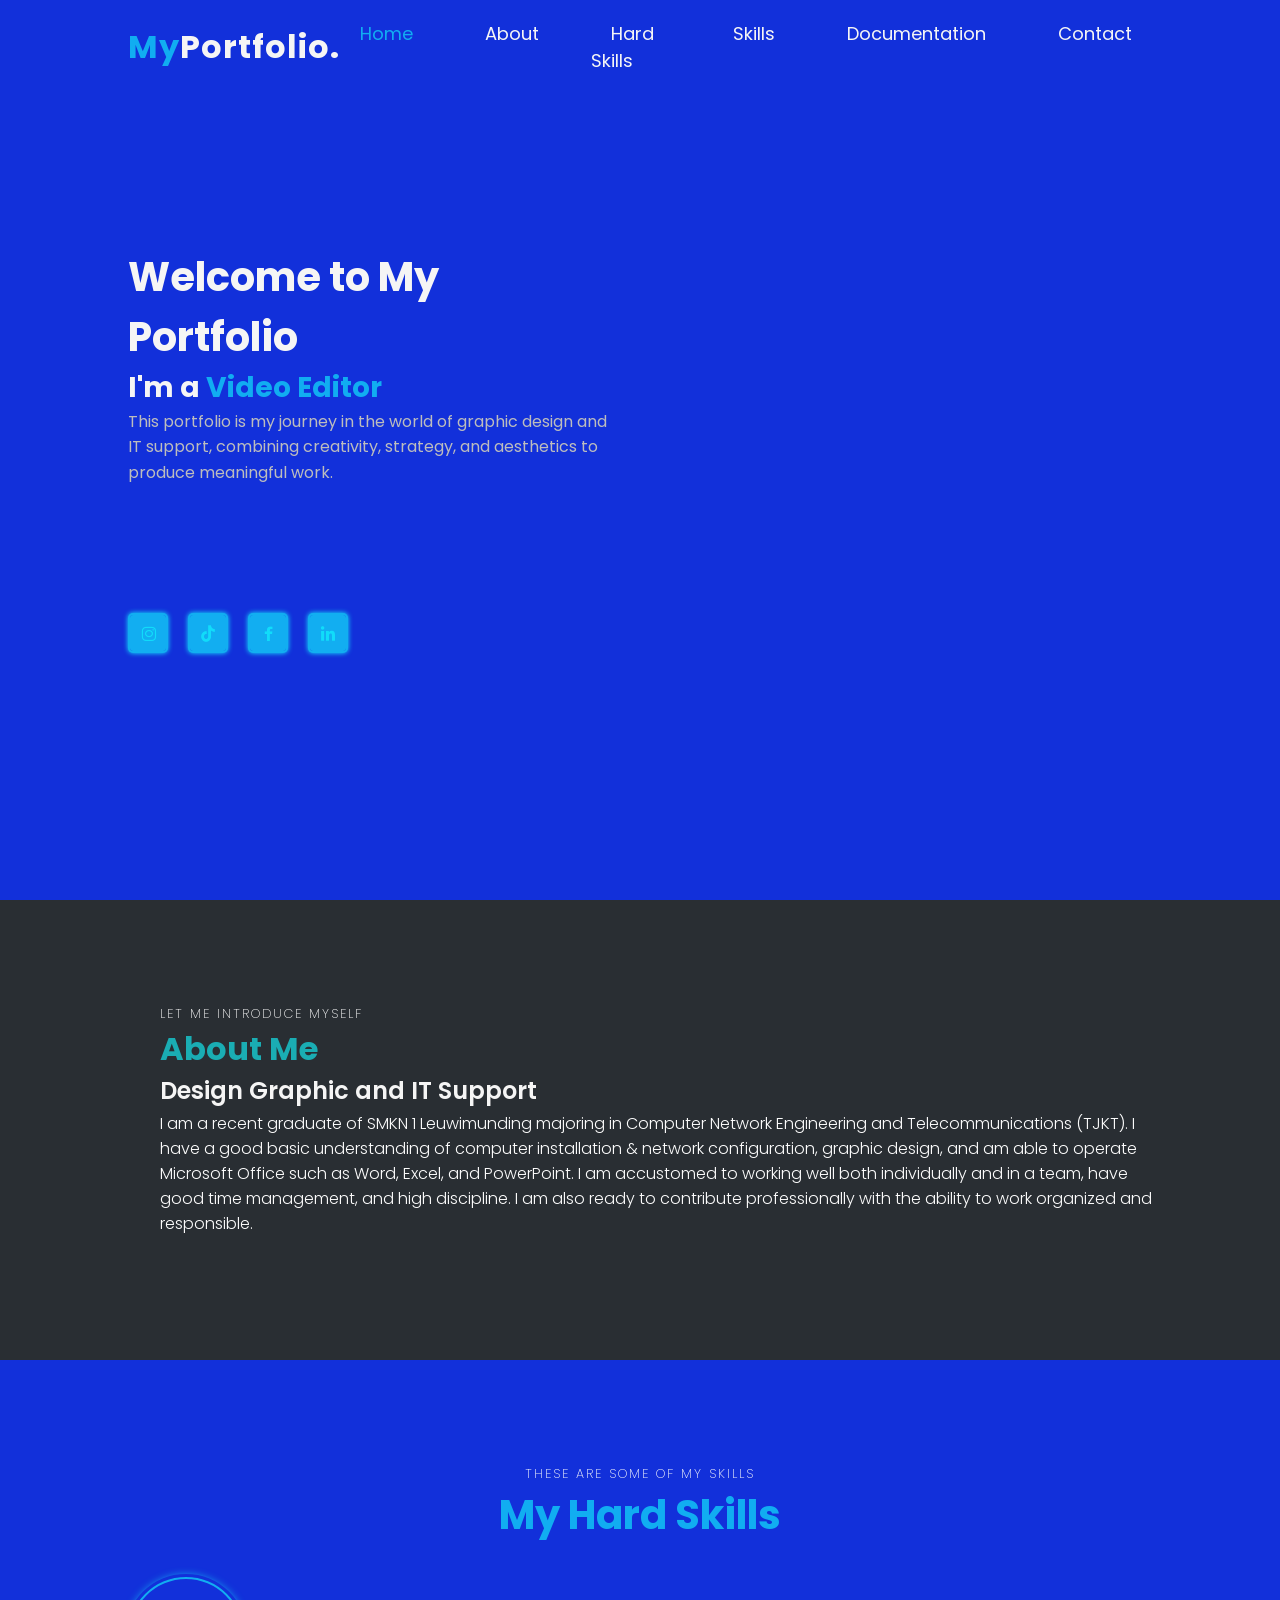
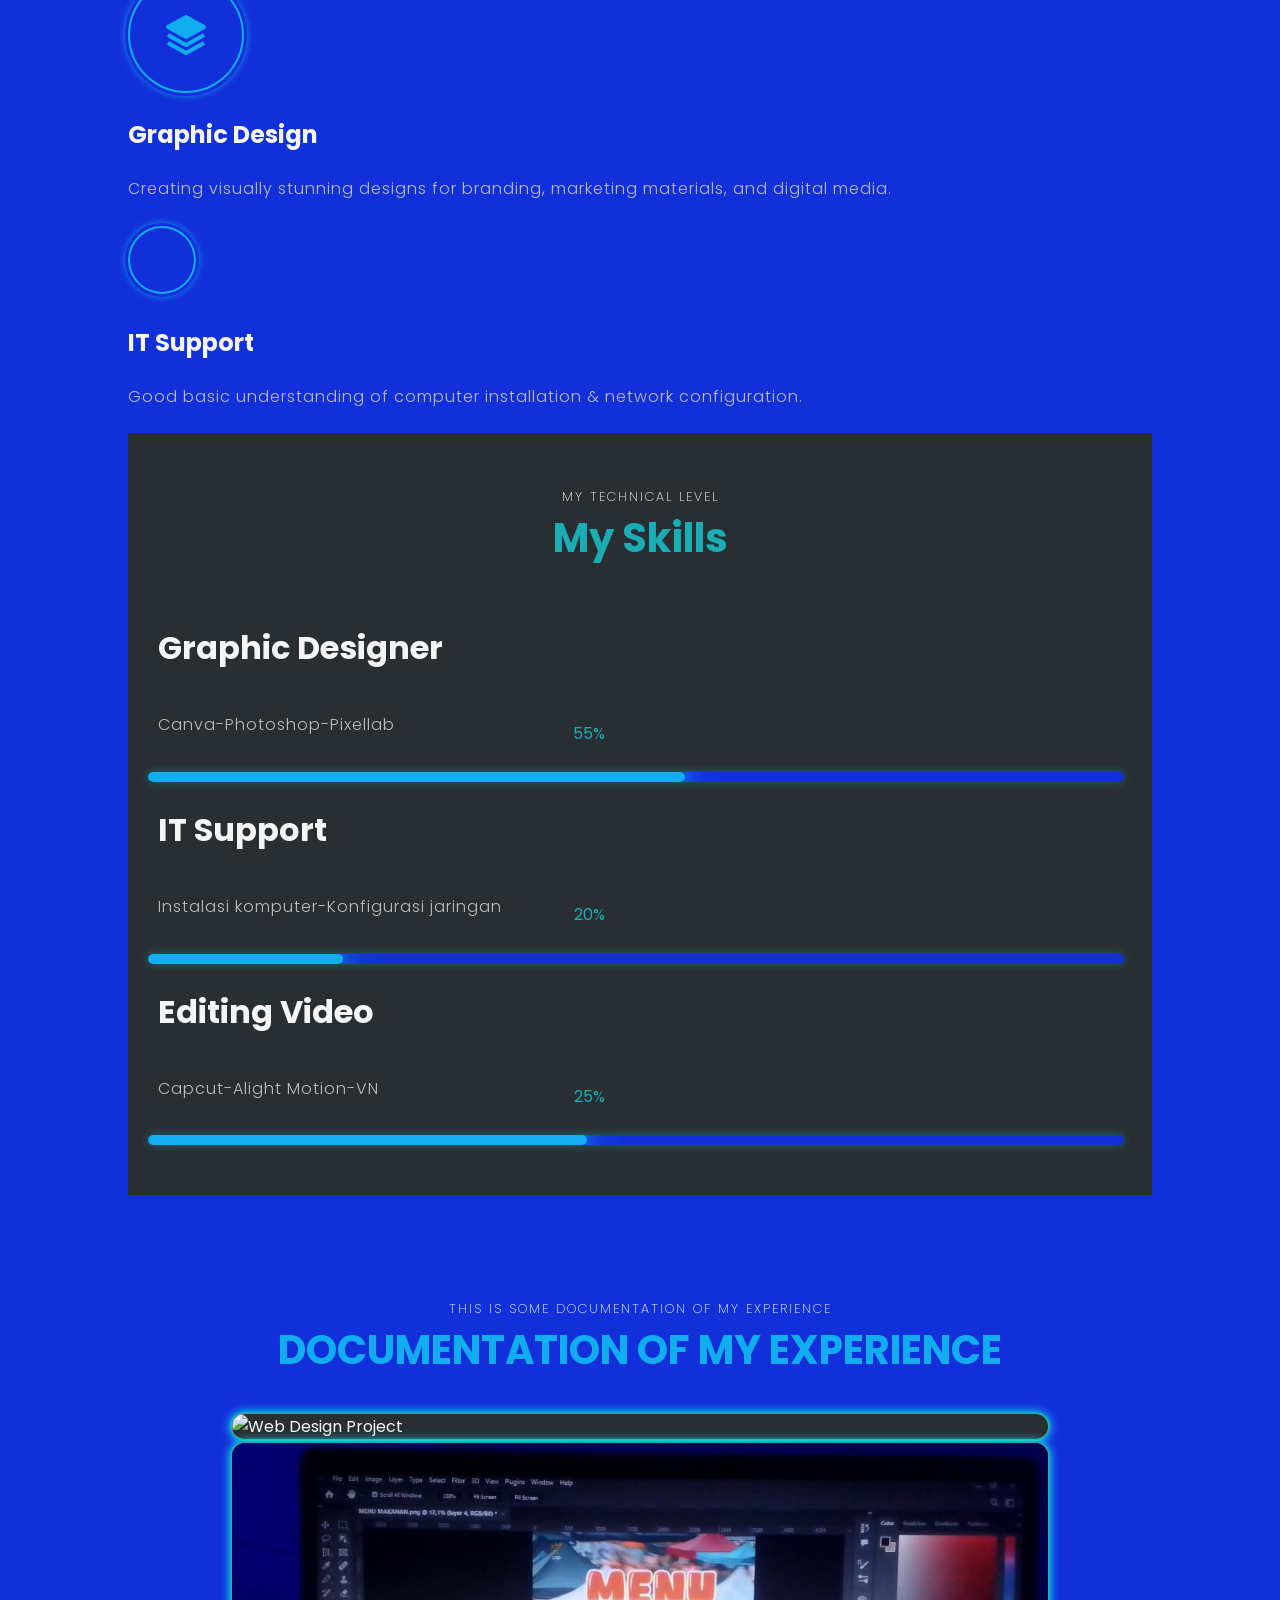
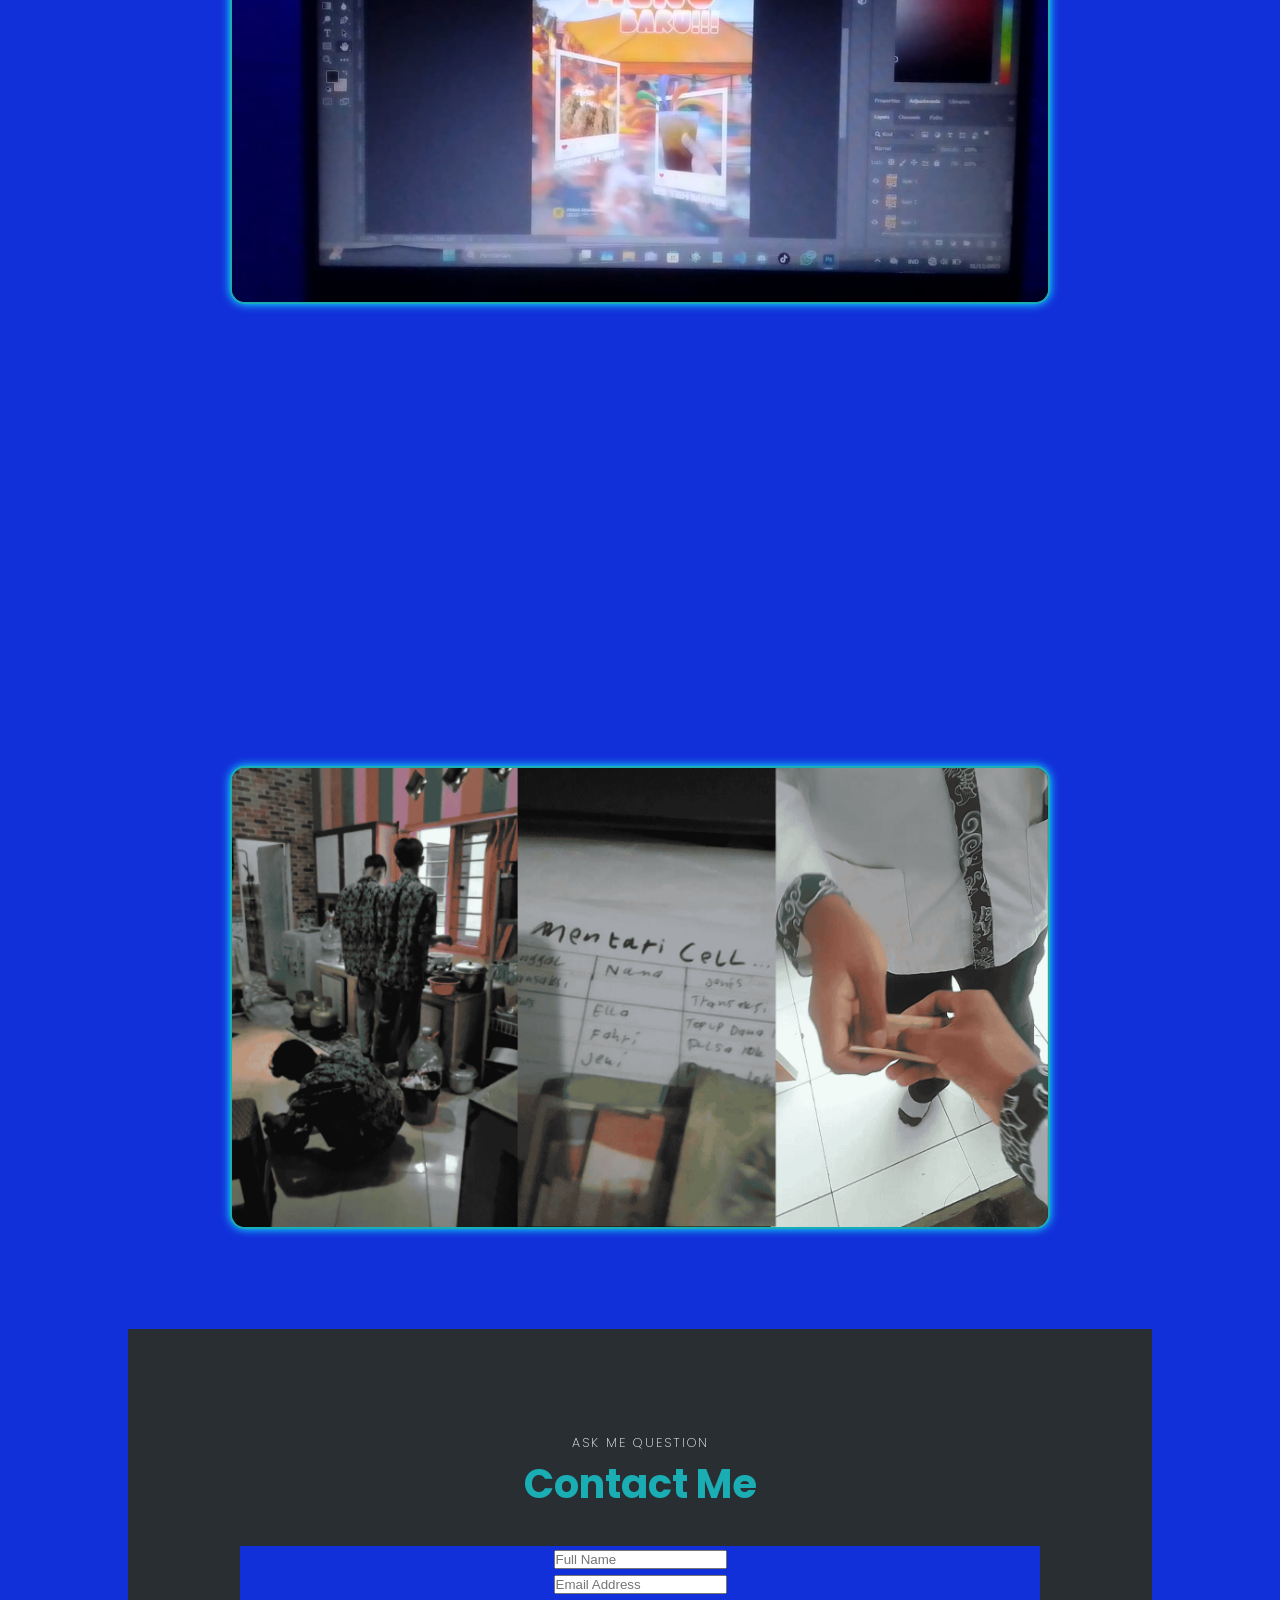
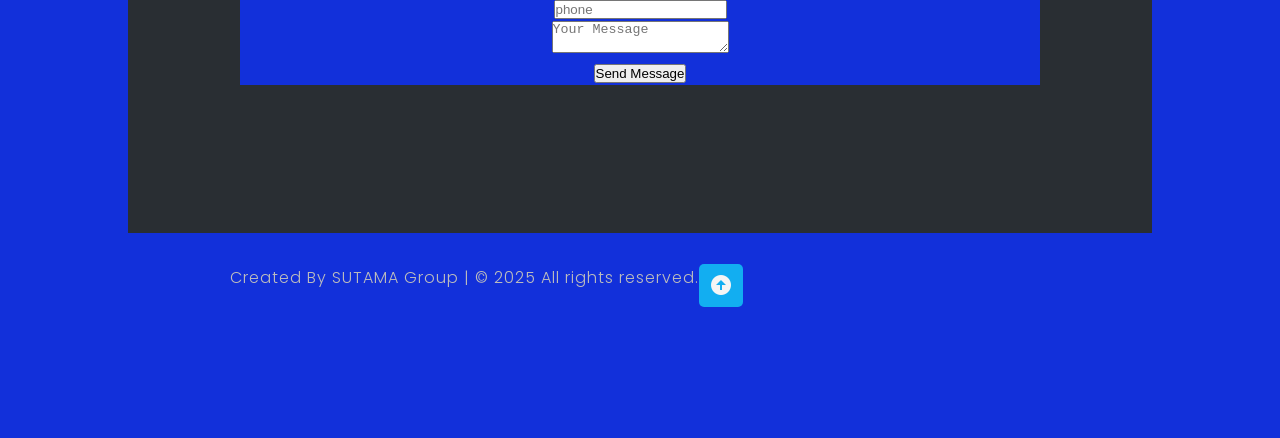
==== commit 8bcb8eff: "update index.html update index.html" ====
--- a/index.html
+++ b/index.html
@@ -16,7 +16,7 @@
       <ul class="navlist">
         <li><a href="#home">Home</a></li>
         <li><a href="#about">About</a></li>
-        <li><a href="#Service">Service</a></li>
+        <li><a href="#Hard Skills">Hard Skills</a></li>
          <li><a href="#Skills">Skills</a></li>
         <li><a href="#Documentation">Documentation</a></li>
         <li><a href="#contact">Contact</a></li>
@@ -30,10 +30,10 @@
         <div class="change-text">
           <h3>I'm a</h3>
           <h3>
-            <span class="word">GraphicDesigner</span>
-            <span class="word">ITSupport</span>
-            <span class="word">VideoEditor</span>
-            <span class="word">ContentCreator</span>
+            <span class="word">Graphic&nbsp;Designer</span>
+            <span class="word">IT&nbsp;Support</span>
+            <span class="word">Video&nbsp;Editor</span>
+            <span class="word">Content&nbsp;Creator</span>
           </h3>
         </div>
 
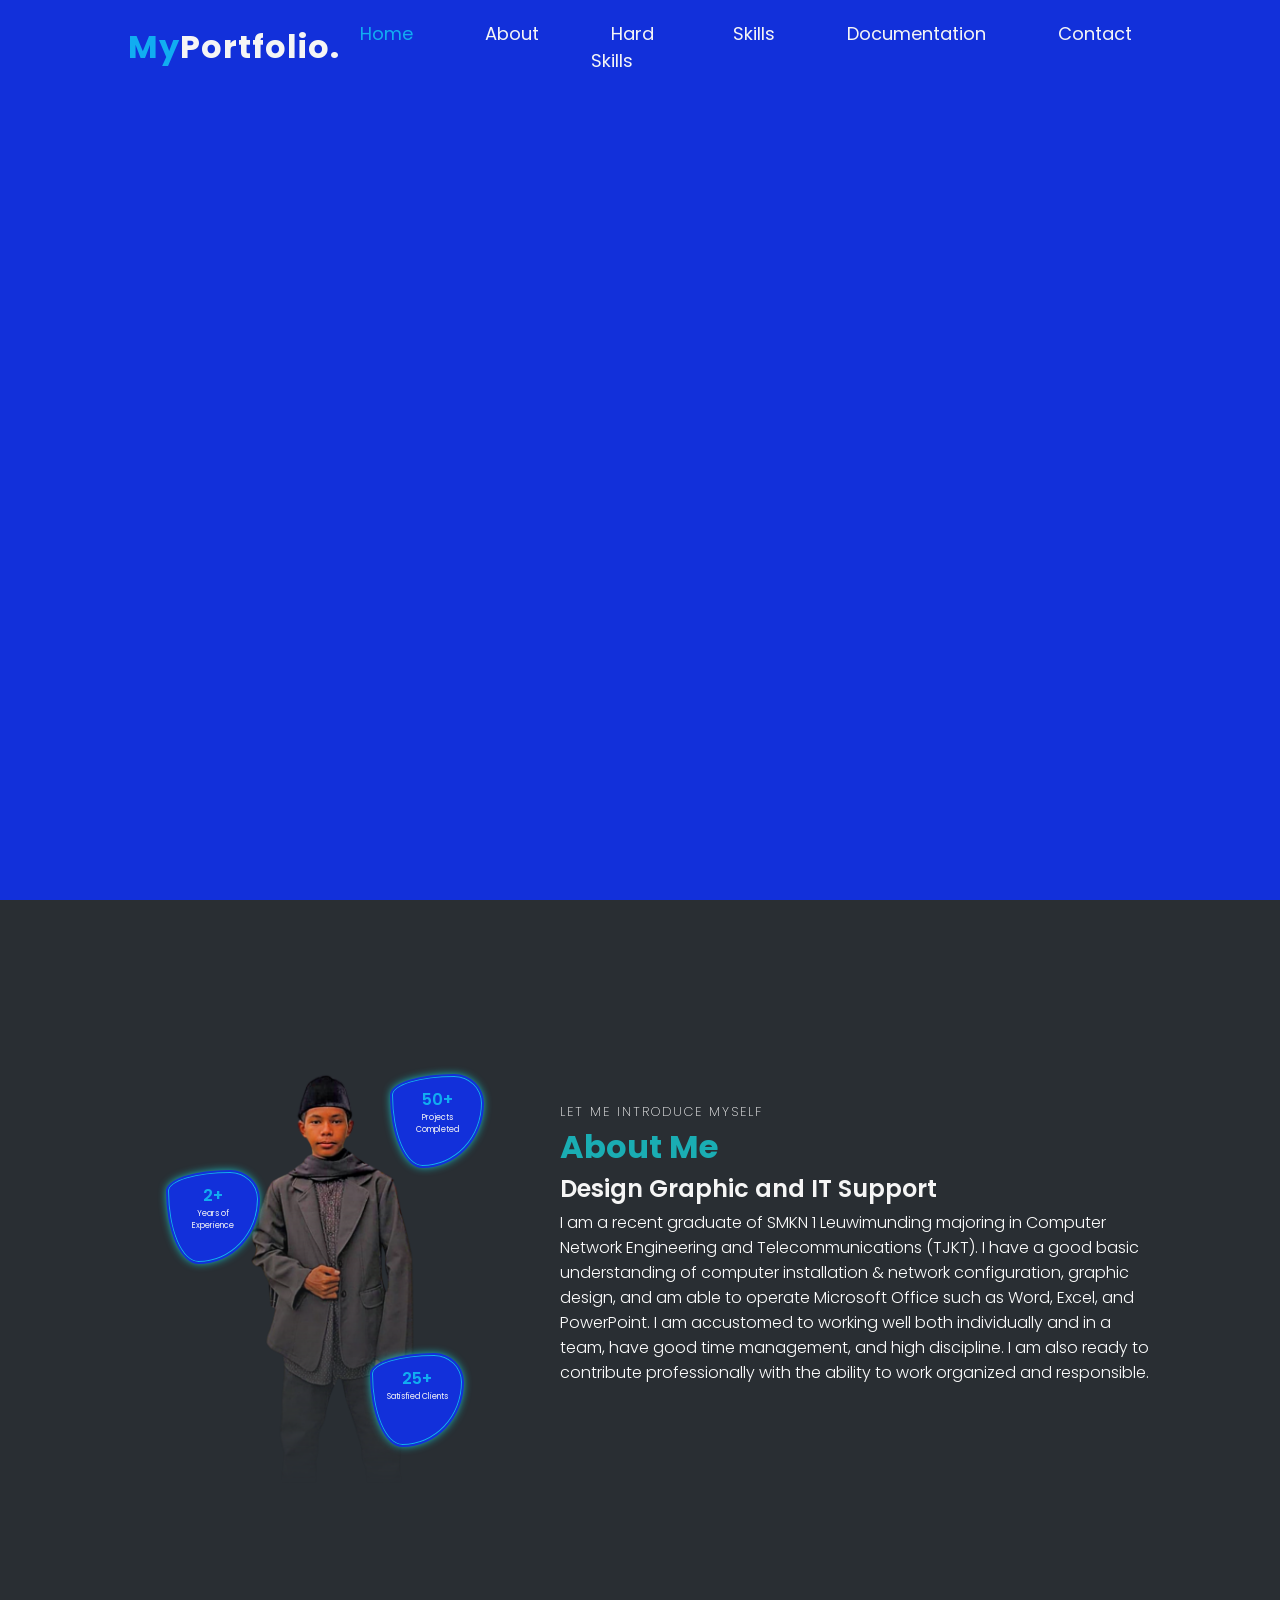
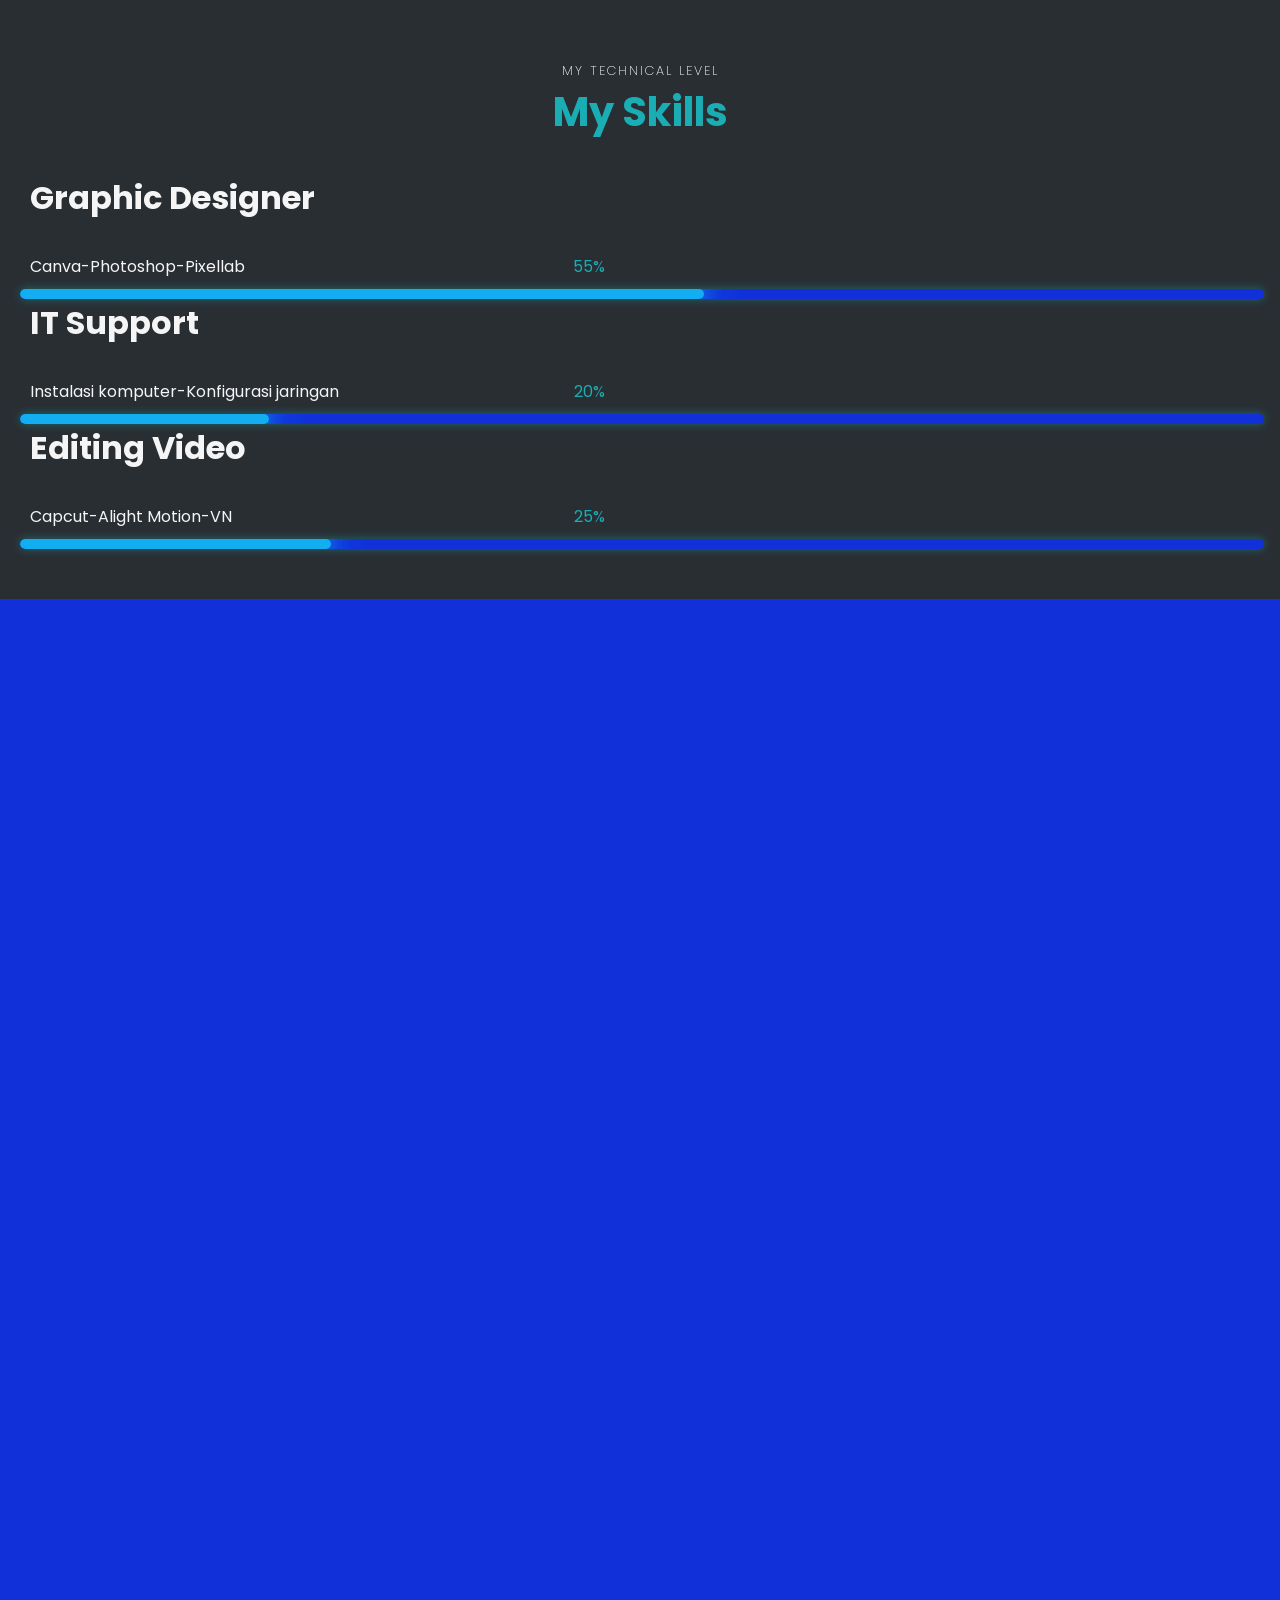
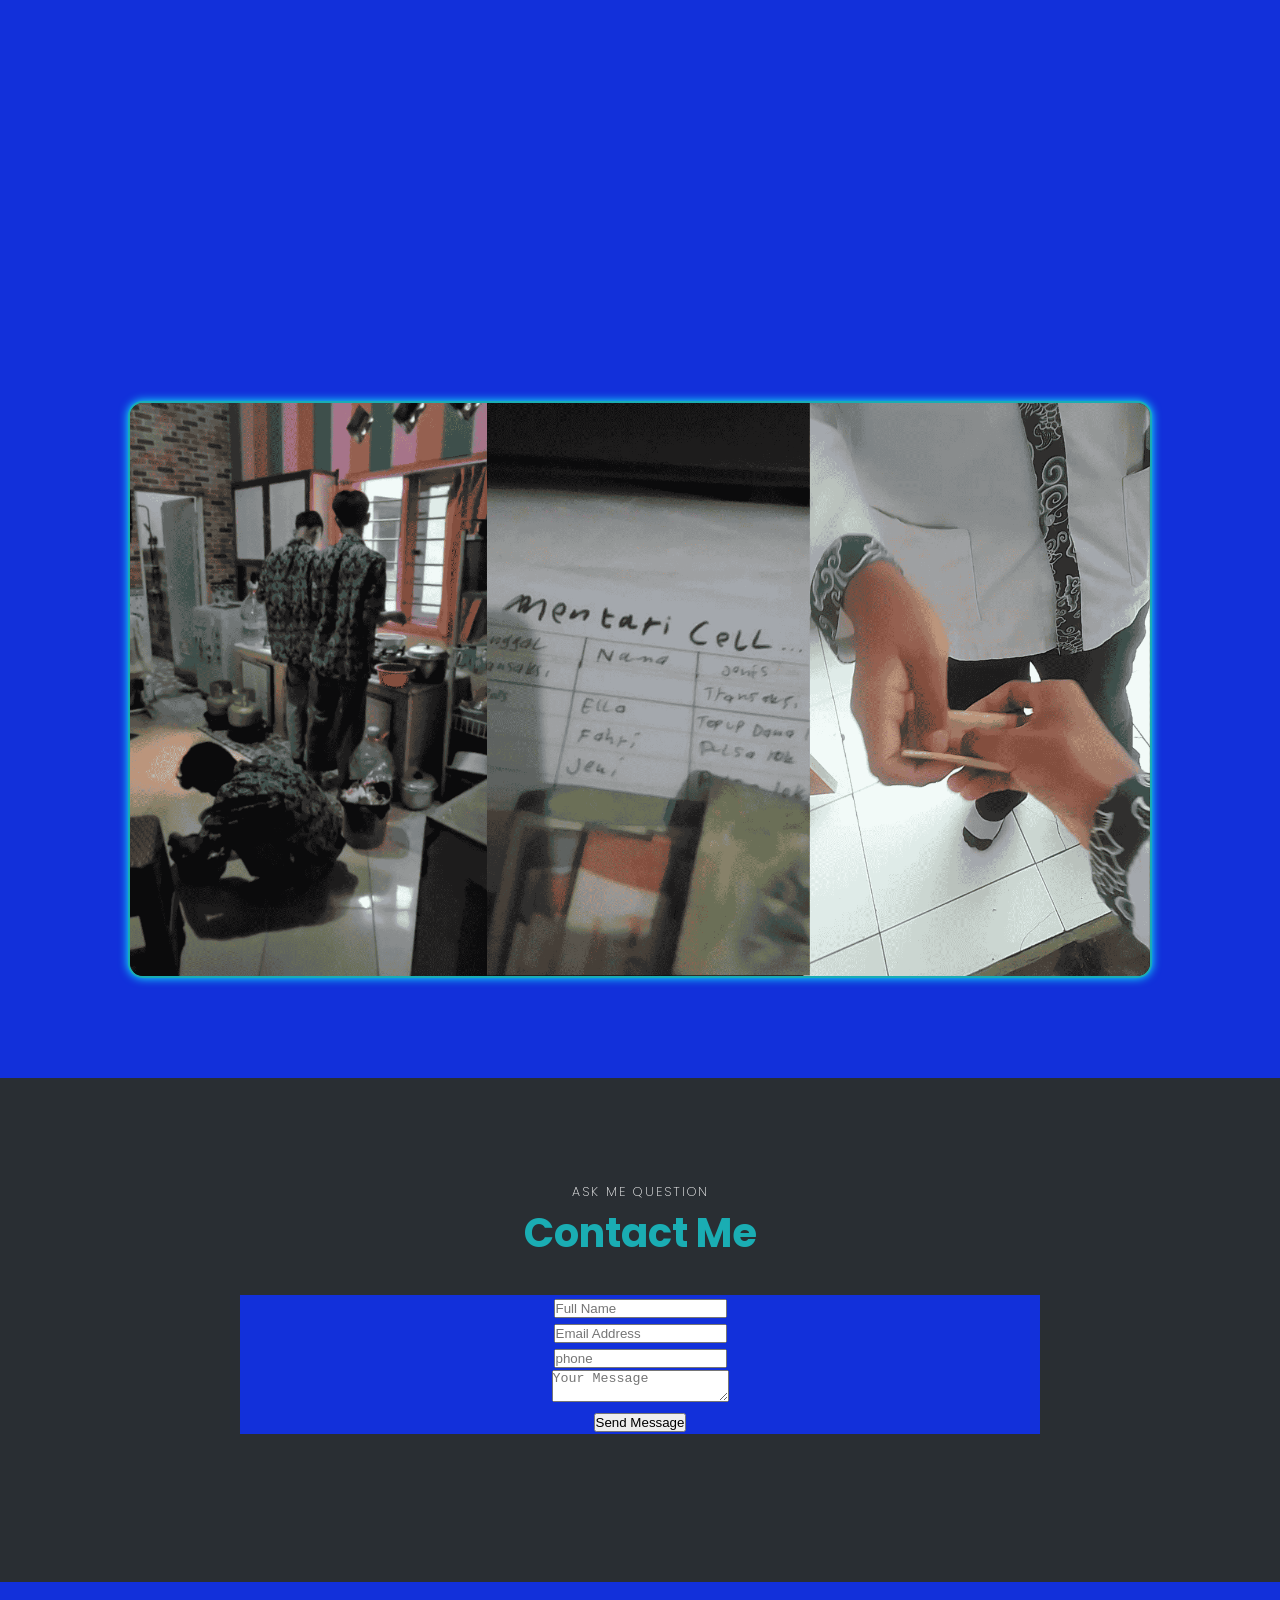
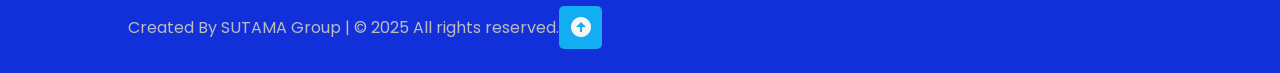
==== commit e4932451: "update index.html" ====
--- a/index.html
+++ b/index.html
@@ -109,24 +109,6 @@
       </div>
     </section>
 
-    <!--service section-->
-    <section id="Service" class="Service">
-      <div class="main-text scroll-scale">
-        <span>these are some of my skills</span>
-        <h2>My Hard Skills</h2>
-      </div>
-
-      <div class="services-container">
-        <div class="service-box scroll-bottom">
-          <i class="bx bxs-layer service-icon"></i>
-          <h3>Graphic Design</h3>
-          <p>Creating visually stunning designs for branding, marketing materials, and digital media.</p>
-        </div>
-        <div class="service-box scroll-bottom">
-          <i class="bx bxs-cpu service-icon"></i>
-          <h3>IT Support</h3>
-          <p>Good basic understanding of computer installation & network configuration.</p>
-
    <!-- Skills section -->
 <section id="Skills" class="Skills">
   <div class="main-text scroll-scale">
--- a/script.css
+++ b/script.css
@@ -421,7 +421,7 @@
   font-weight: 600;
 }
 
-/* services section css */
+/* Hard Skills section css */
 .main-text {
   width: 100%;
   text-align: center;
@@ -442,7 +442,7 @@
   text-transform: uppercase;
 }
 
-.section-service {
+.section-Hard Skills {
   display: flex;
   justify-content: center;
   align-items: center;
@@ -450,7 +450,7 @@
   grid-gap: 2rem;
 }
 
-.section-service .service-box {
+.section-Hard Skills .Hard Skills-box {
   flex: 1 1 18rem;
   padding: 2rem 1rem 2rem;
   text-align: center;
@@ -468,16 +468,16 @@
   border-radius: 10px;
 }
 
-.service-btn {
+.Hard Skills-btn {
   width: auto;
   justify-content: center;
 }
 
-.service-box:hover {
+.Hard Skills-box:hover {
   transform: translateY(-0.7rem);
 }
 
-.service-icon {
+.Hard Skills-icon {
   border: 2px solid var(--hover-color);
   padding: 2rem;
   background: var(--bg-color);
@@ -491,12 +491,12 @@
   outline: 3px solid var(--bg-color);
 }
 
-.service-box h3 {
+.Hard Skills-box h3 {
   margin: 1.5rem 0;
   font-size: 1.5rem;
 }
 
-.service-box p {
+.Hard Skills-box p {
   margin: 0.5rem 0 1.5rem 0;
   font-weight: 300;
   letter-spacing: 1px;
@@ -642,7 +642,7 @@
   border: none;
   cursor: pointer;
   font-size: 0.85rem;
-  font-weight: 600;
+  font-weight: 400;
   letter-spacing: 0.4px;
   color: var(--text-color);
 }
@@ -711,7 +711,7 @@
 
 .port-content h3 {
   font-size: 1.5rem;
-  font-weight: 600;
+  font-weight: 400;
 }
 
 .port-content p {
@@ -823,33 +823,6 @@
   }
   85% {
     border-radius: 6% 31% 66% 34% / 21% 30% 70% 79%;
-  }
-}
-
-@keyframes Canva {
-  0% {
-    width: 0;
-  }
-  100% {
-    width: 85%;
-  }
-}
-
-@keyframes HTML {
-  0% {
-    width: 0;
-  }
-  100% {
-    width: 70%;
-  }
-}
-
-@keyframes Capcut {
-  0% {
-    width: 0;
-  }
-  100% {
-    width: 45%;
   }
 }
 
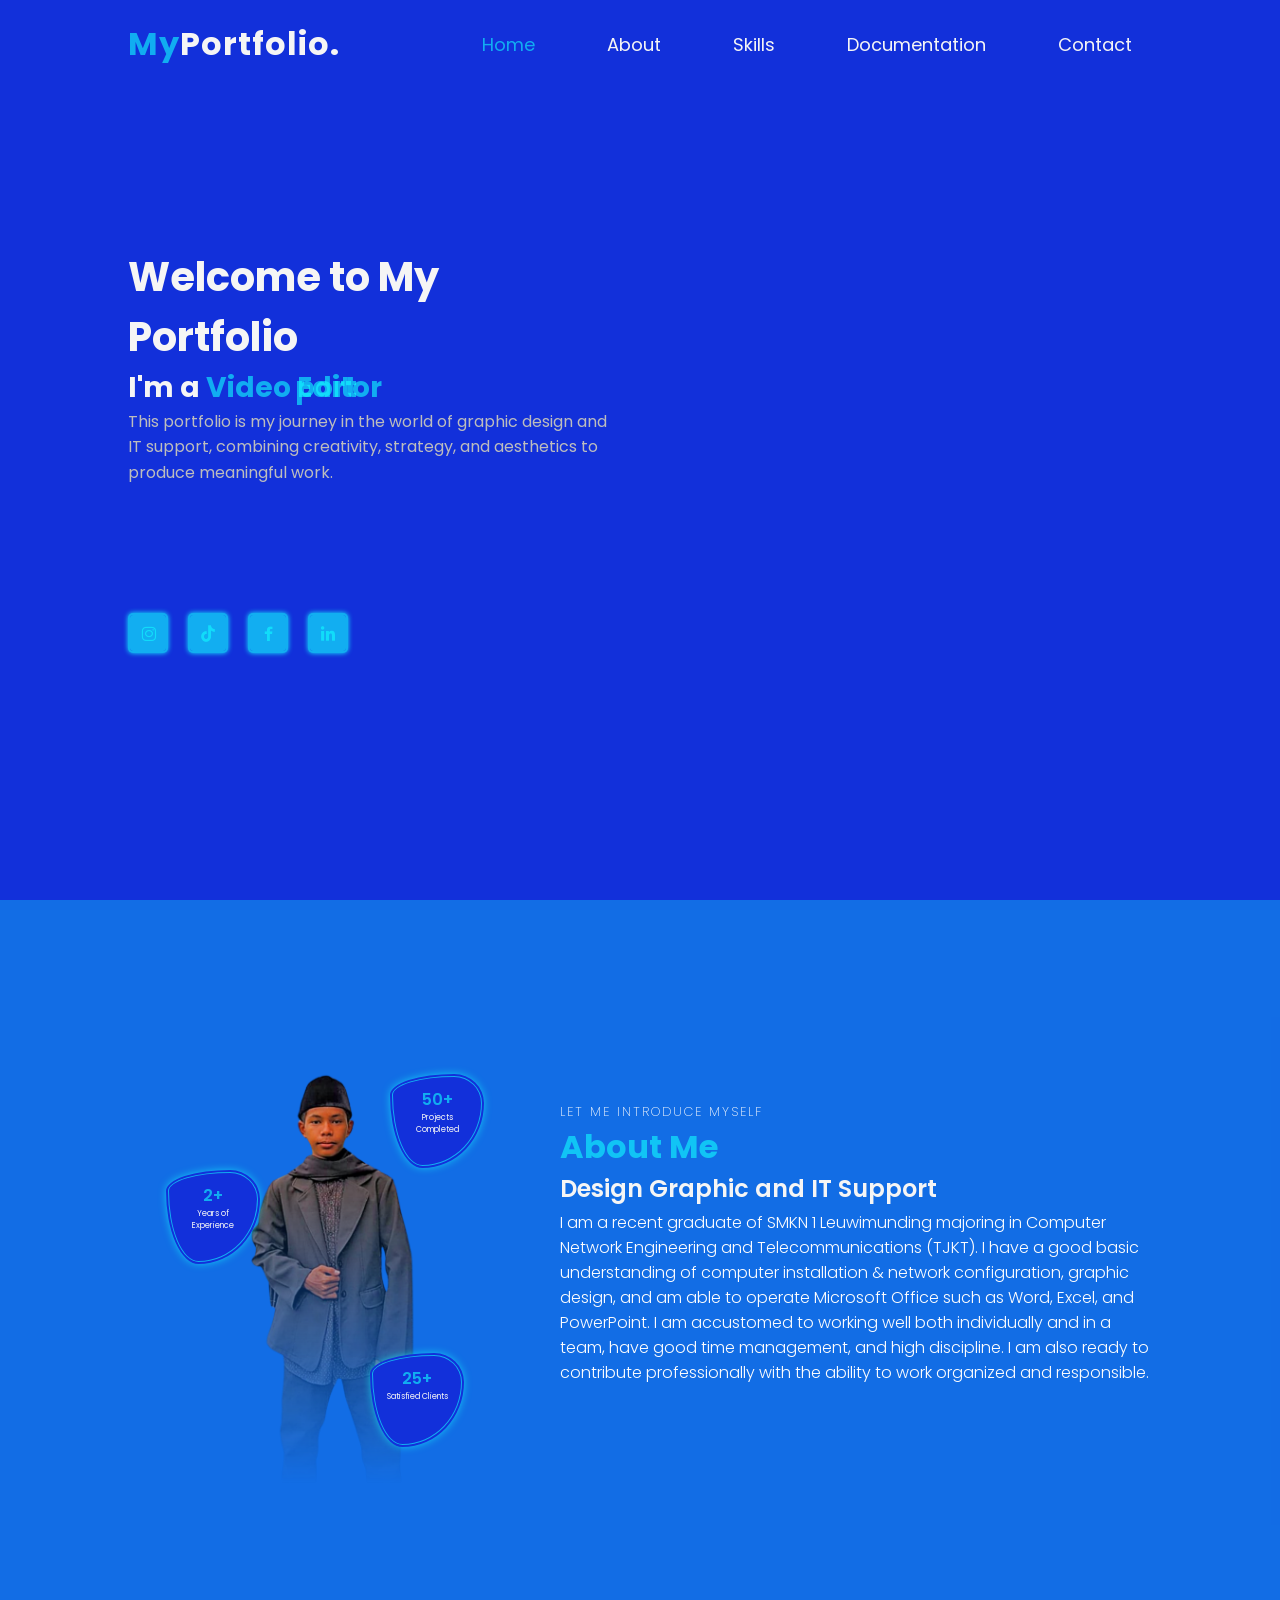
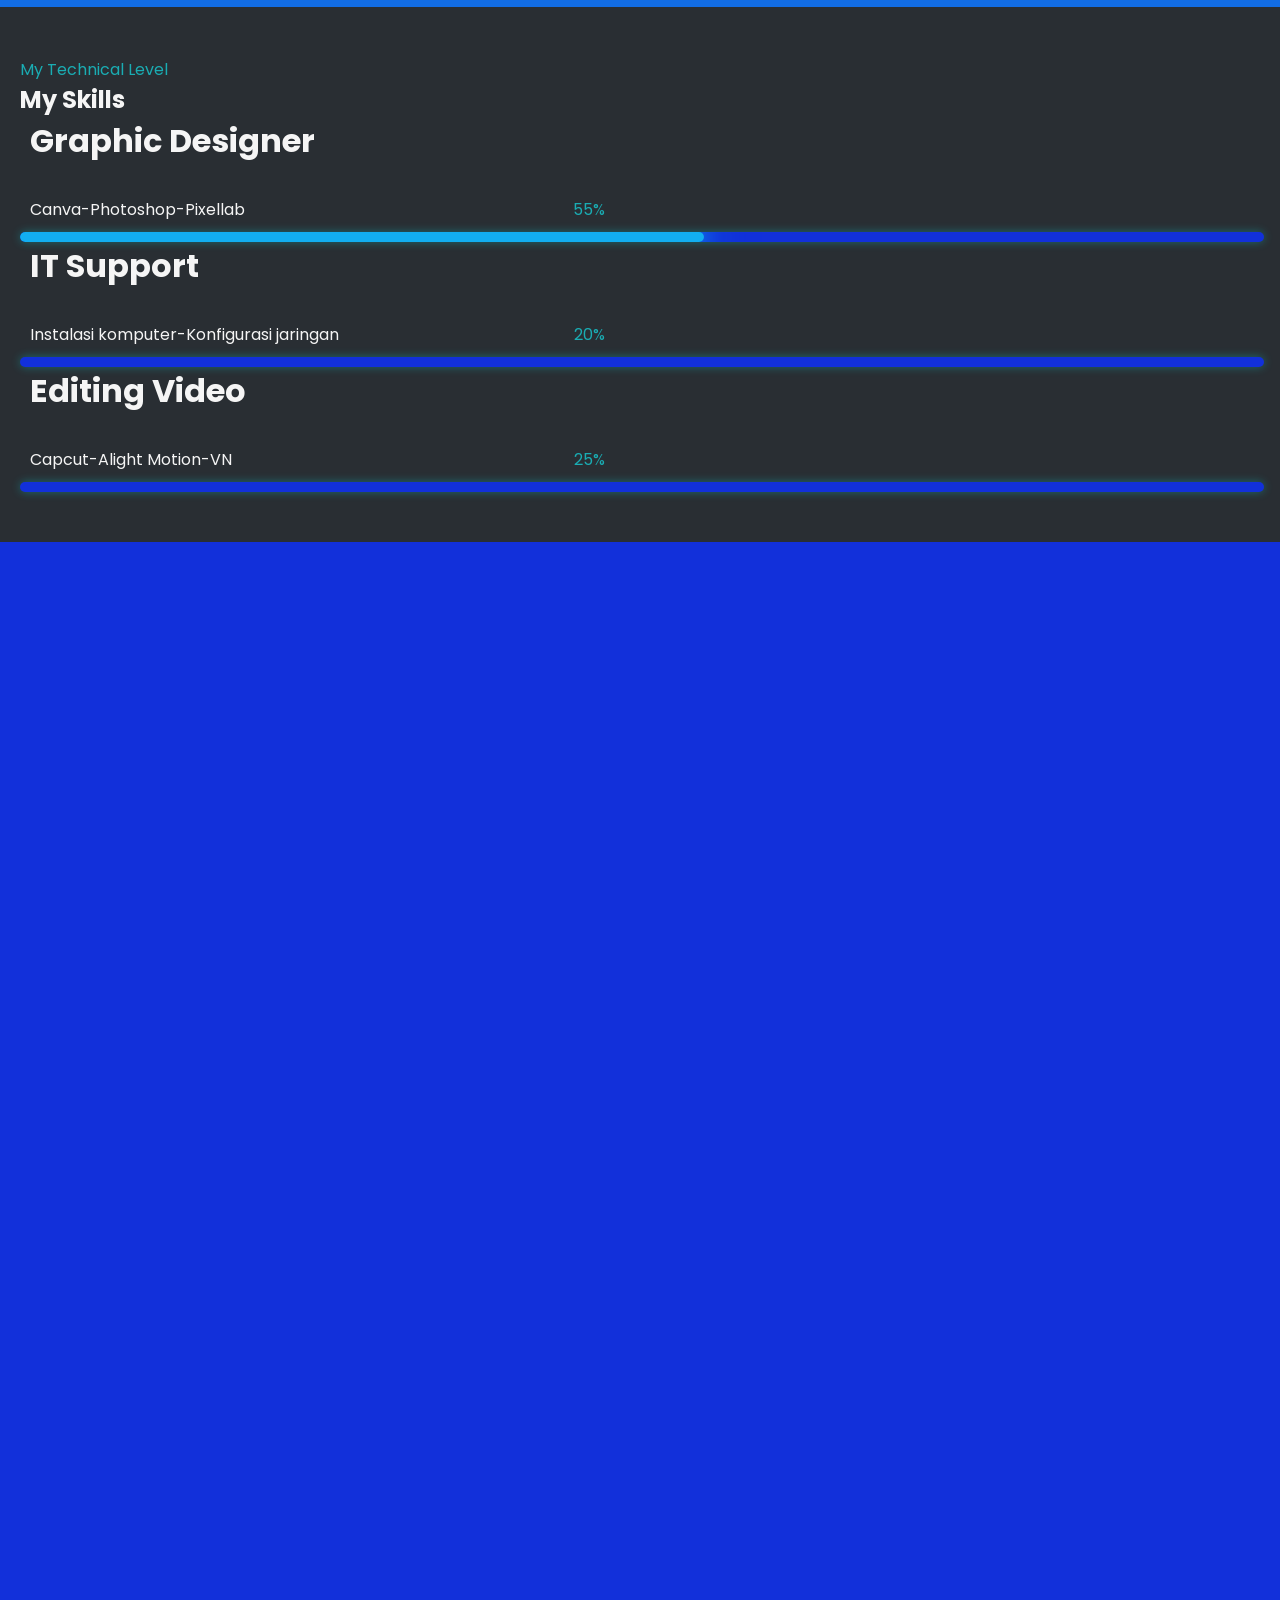
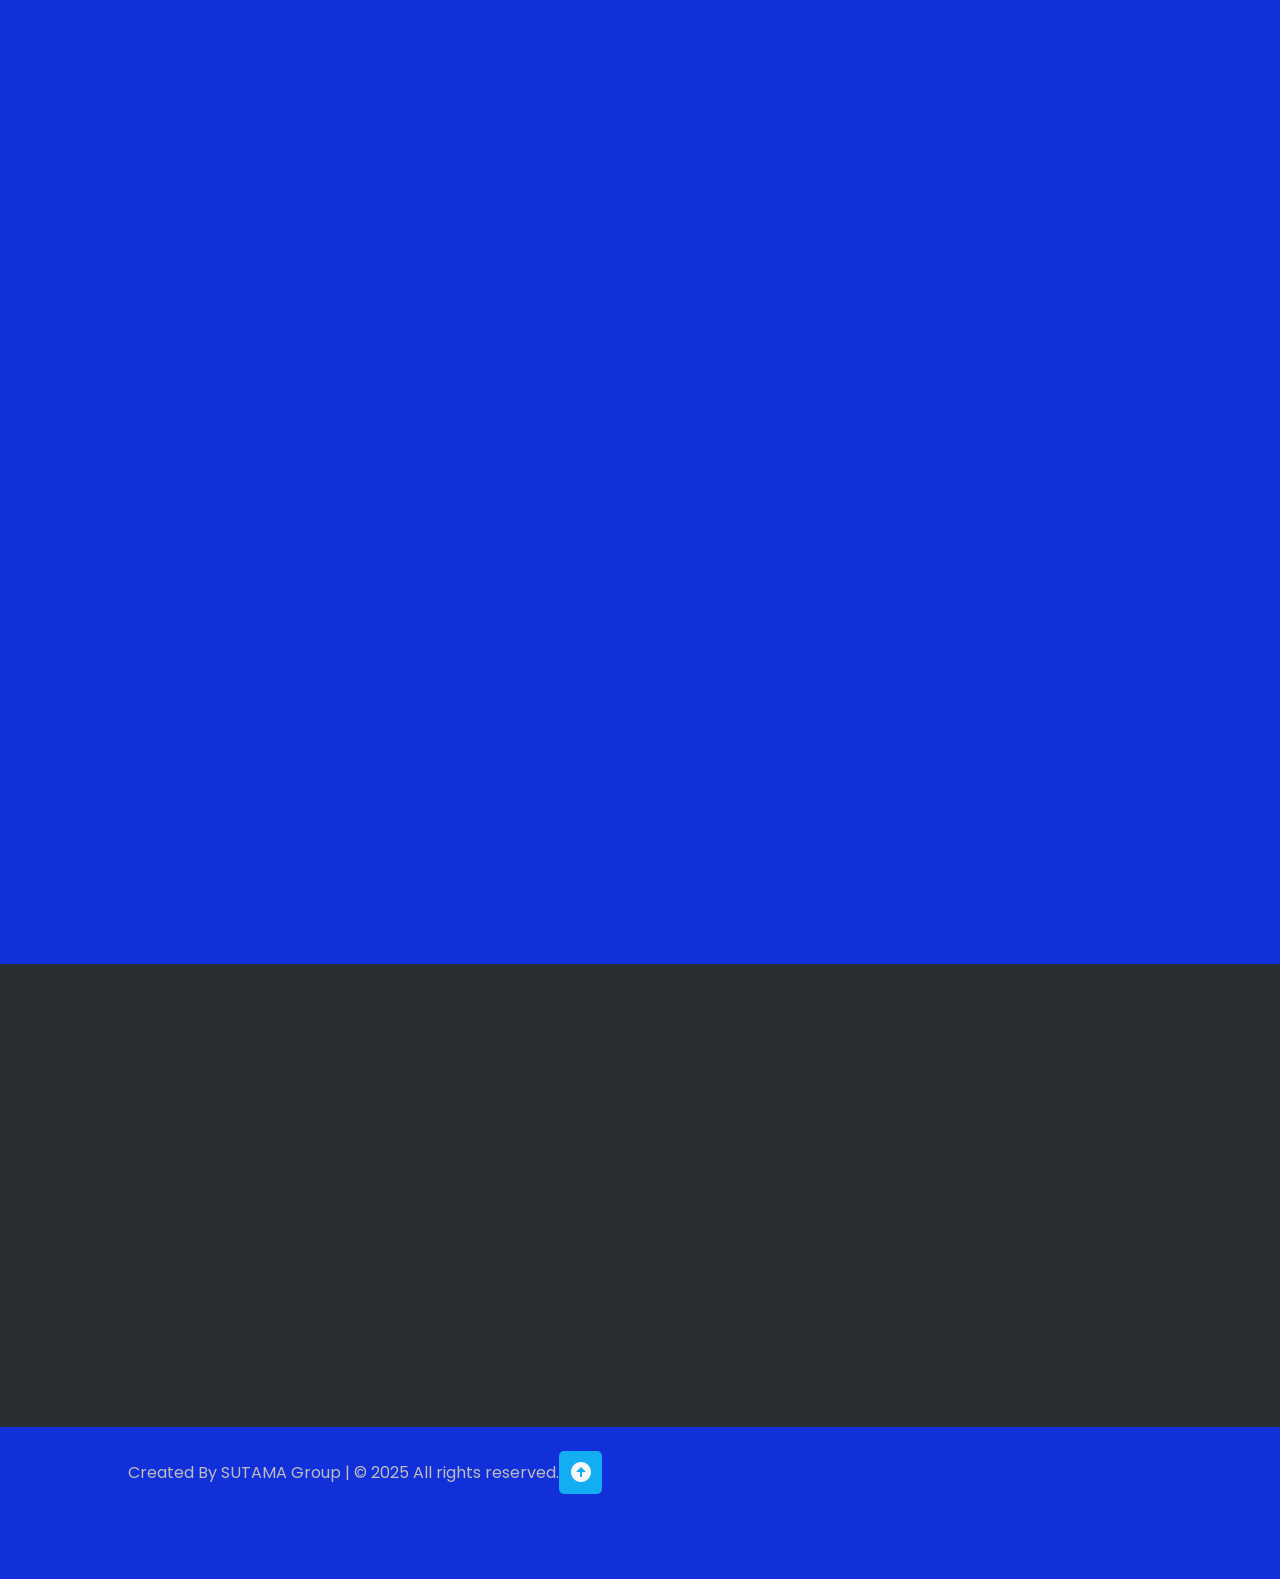
==== commit 092cc844: "update index.html" ====
--- a/index.html
+++ b/index.html
@@ -16,7 +16,6 @@
       <ul class="navlist">
         <li><a href="#home">Home</a></li>
         <li><a href="#about">About</a></li>
-        <li><a href="#Hard Skills">Hard Skills</a></li>
          <li><a href="#Skills">Skills</a></li>
         <li><a href="#Documentation">Documentation</a></li>
         <li><a href="#contact">Contact</a></li>
--- a/script.css
+++ b/script.css
@@ -337,7 +337,6 @@
 }
 
 /* About section csss  */
-
 .about {
   display: flex;
   justify-content: center;
@@ -421,87 +420,12 @@
   font-weight: 600;
 }
 
-/* Hard Skills section css */
-.main-text {
-  width: 100%;
-  text-align: center;
-  margin-bottom: 2rem;
-  color: var(--hover-color);
-}
-
-.main-text h2 {
-  font-weight: 700;
-  font-size: var(--big-font);
-}
-
-.main-text span {
-  color: #fdfdfd;
-  font-size: 0.8rem;
-  font-weight: 200;
-  letter-spacing: 2px;
-  text-transform: uppercase;
-}
-
-.section-Hard Skills {
+.about {
   display: flex;
   justify-content: center;
   align-items: center;
-  flex-wrap: wrap;
   grid-gap: 2rem;
-}
-
-.section-Hard Skills .Hard Skills-box {
-  flex: 1 1 18rem;
-  padding: 2rem 1rem 2rem;
-  text-align: center;
-  background: var(--secon-bg-color);
-  transition: transform 0.4s;
-  border-radius: 10px;
-}
-
-.section-btn {
-  flex: 1 1 18rem;
-  padding: 2rem 1rem 2rem;
-  text-align: center;
-  background: var(--hover-color);
-  transition: transform 0.4s;
-  border-radius: 10px;
-}
-
-.Hard Skills-btn {
-  width: auto;
-  justify-content: center;
-}
-
-.Hard Skills-box:hover {
-  transform: translateY(-0.7rem);
-}
-
-.Hard Skills-icon {
-  border: 2px solid var(--hover-color);
-  padding: 2rem;
-  background: var(--bg-color);
-  display: flex;
-  align-items: center;
-  font-size: 3rem;
-  border-radius: 50%;
-  position: relative;
-  color: var(--hover-color);
-  box-shadow: var(--neon-box-shadow);
-  outline: 3px solid var(--bg-color);
-}
-
-.Hard Skills-box h3 {
-  margin: 1.5rem 0;
-  font-size: 1.5rem;
-}
-
-.Hard Skills-box p {
-  margin: 0.5rem 0 1.5rem 0;
-  font-weight: 300;
-  letter-spacing: 1px;
-  color: #bdbdbd;
-  line-height: 1.6;
+  background: rgba(18, 247, 255, 0.3);
 }
 
 /* Skills section css */
@@ -573,12 +497,12 @@
   animation: Canva-Photoshop-Pixellab 2s ease forwards;
 }
 
-.Skills-bar .bar .Html-Css-javaScript {
+.Skills-bar .bar .Instalasi komputer-Konfigurasi jaringan {
   width: 20%;
   animation: Html-Css-javaScript 3s ease forwards;
 }
 
-.Skills-bar .bar .Capcut {
+.Skills-bar .bar .Capcut-Alight Motion-VN {
   width: 25%;
   animation: Capcut 4s ease forwards;
 }
@@ -593,7 +517,7 @@
   }
 }
 
-@keyframes Html-Css-javaScript {
+@keyframes Instalasi komputer-Konfigurasi jaringan {
   from {
     width: 0%;
   }
@@ -602,7 +526,7 @@
   }
 }
 
-@keyframes Capcut {
+@keyframes Capcut-AlightMotion-VN {
   from {
     width: 0%;
   }
@@ -622,15 +546,15 @@
   animation: Canva-Photoshop-Pixellab 2s ease forwards;
 }
 
-.Skills-main:hover .Html-Css-javaScript {
+.Skills-main:hover .Instalasi komputer-Konfigurasi jaringan {
   animation: Html-Css-javaScript 3s ease forwards;
 }
 
-.Skills-main:hover .Capcut {
+.Skills-main:hover .Capcut-AlightMotion-VN {
   animation: Capcut 4s ease forwards;
 }
 
-/*  section css */
+/*  dokumntation css */
 .fillter-buttons {
   margin: 2rem;
   text-align: center;
@@ -642,7 +566,7 @@
   border: none;
   cursor: pointer;
   font-size: 0.85rem;
-  font-weight: 400;
+  font-weight: 1000;
   letter-spacing: 0.4px;
   color: var(--text-color);
 }
@@ -710,12 +634,12 @@
 }
 
 .port-content h3 {
-  font-size: 1.5rem;
-  font-weight: 400;
+  font-size: 10rem;
+  font-weight: 1000;
 }
 
 .port-content p {
-  font-size: 0.8rem;
+  font-size: 10rem;
   margin: 0.5rem 0 15rem 0;
 }
 
@@ -725,14 +649,14 @@
   display: inline-flex;
   justify-content: center;
   align-items: center;
-  width: 40px;
-  height: 40px;
+  width: 100px;
+  height: 100px;
   border: 1px solid var(--hover-color);
   outline: 2px solid #fff;
 }
 
 .port-content a i {
-  font-size: 1.3rem;
+  font-size: 10rem;
   color: var(--bg-color);
 }
 
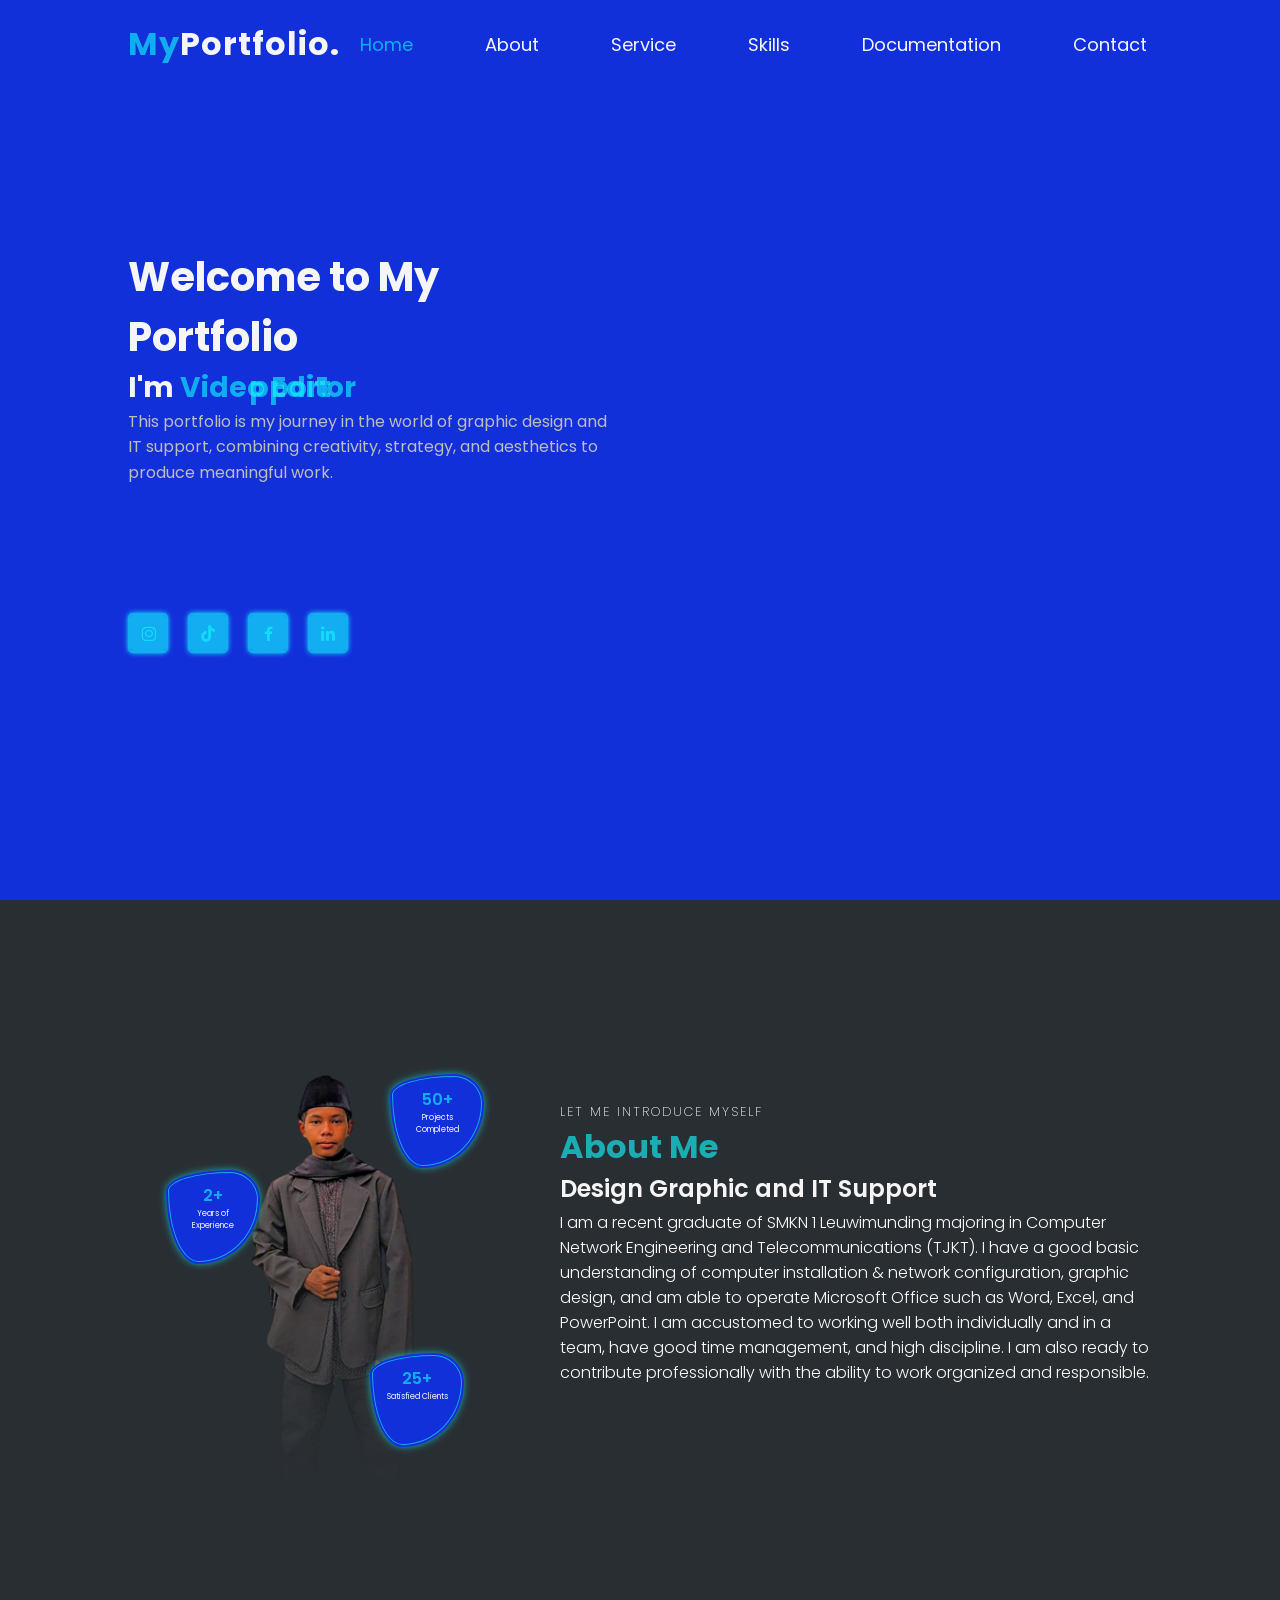
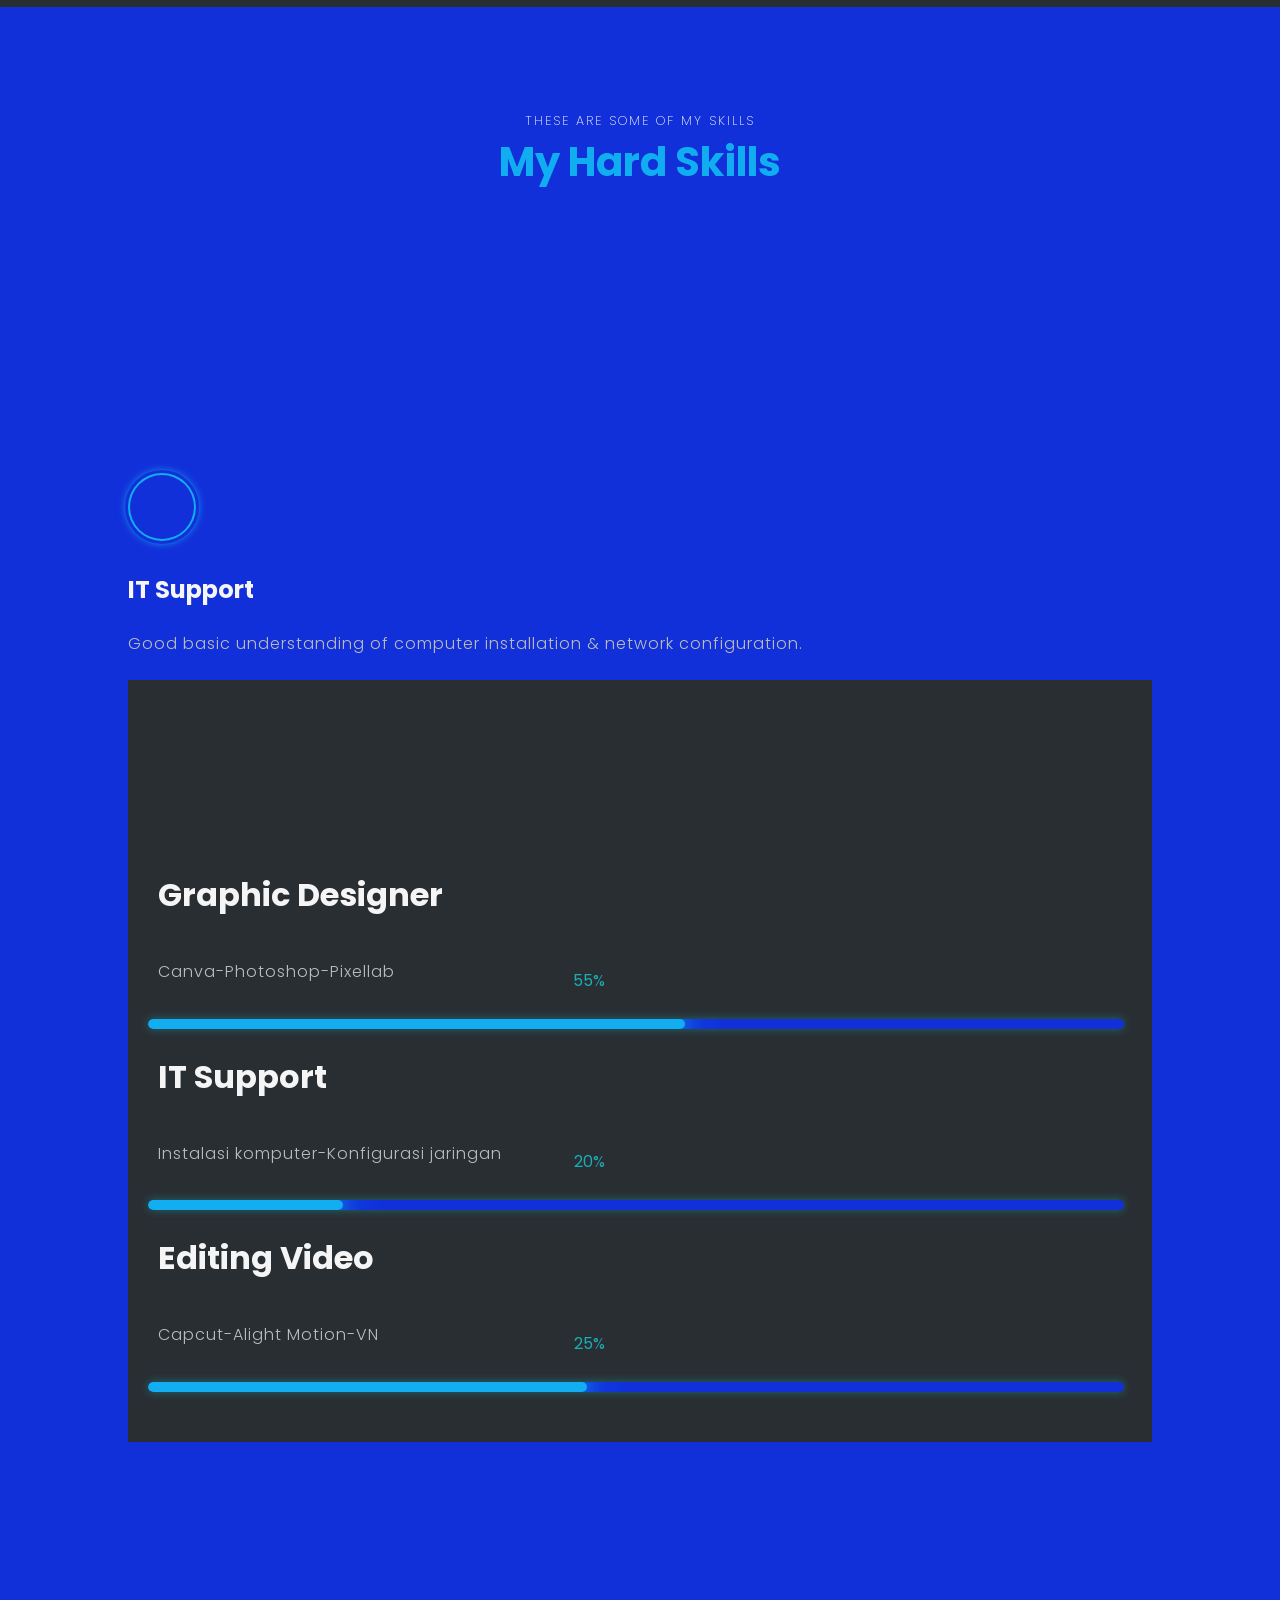
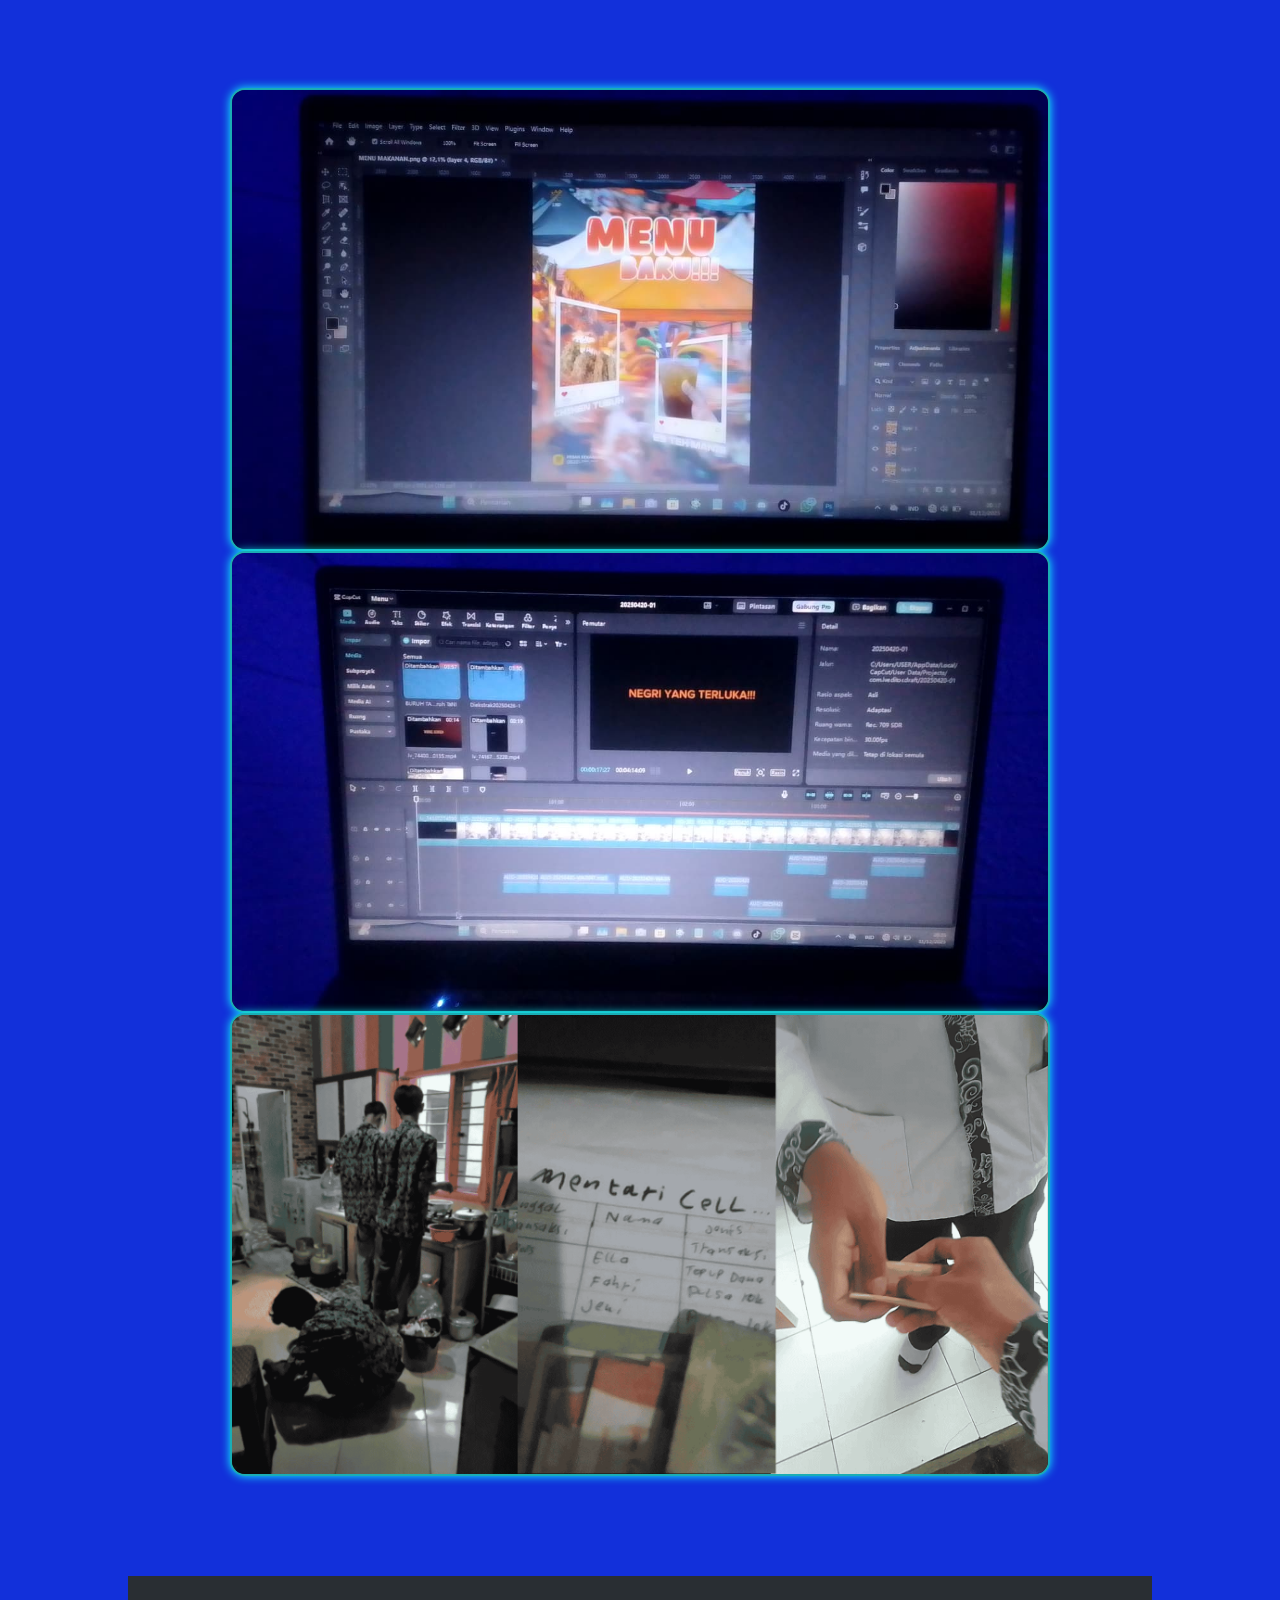
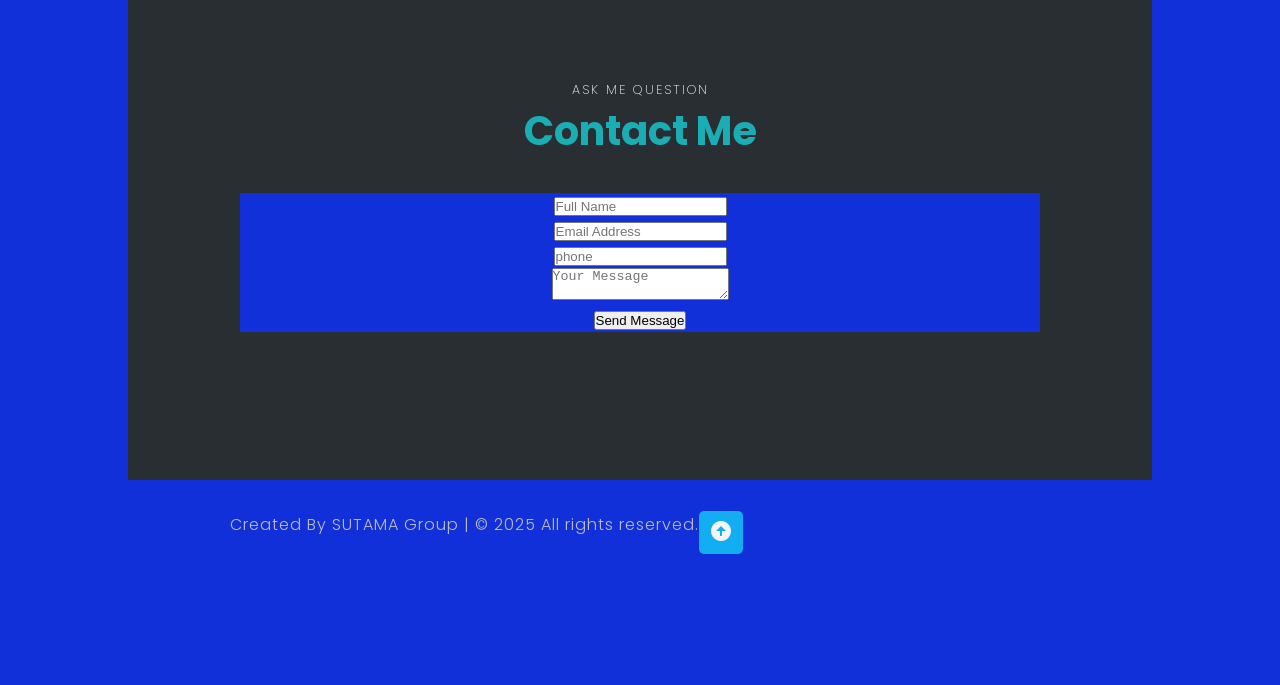
==== commit d46e4c85: "Add files via upload" ====
--- a/index.html
+++ b/index.html
@@ -3,7 +3,7 @@
   <head>
     <meta charset="UTF-8" />
     <meta http-equiv="X-UA-Compatible" content="IE=edge" />
-    <meta name="viewport" content="width=device-width, initial-scale=1.0" />
+    <meta name="viewport" content="width=device-width, initial-scale=1.0"/>
     <title>My Portfolio</title>
     <link rel="stylesheet" href="script.css" />
     <link
@@ -16,6 +16,7 @@
       <ul class="navlist">
         <li><a href="#home">Home</a></li>
         <li><a href="#about">About</a></li>
+        <li><a href="#Service">Service</a></li>
          <li><a href="#Skills">Skills</a></li>
         <li><a href="#Documentation">Documentation</a></li>
         <li><a href="#contact">Contact</a></li>
@@ -27,11 +28,11 @@
       <div class="home-content scroll-scale">
         <h1>Welcome to My Portfolio</h1>
         <div class="change-text">
-          <h3>I'm a</h3>
+          <h3>I'm</h3>
           <h3>
             <span class="word">Graphic&nbsp;Designer</span>
             <span class="word">IT&nbsp;Support</span>
-            <span class="word">Video&nbsp;Editor</span>
+            <span class="word">Video&nbsp;Editor</span>  
             <span class="word">Content&nbsp;Creator</span>
           </h3>
         </div>
@@ -108,6 +109,24 @@
       </div>
     </section>
 
+    <!--service section-->
+    <section id="Service" class="Service">
+      <div class="main-text scroll-scale">
+        <span>these are some of my skills</span>
+        <h2>My Hard Skills</h2>
+      </div>
+
+      <div class="services-container">
+        <div class="service-box scroll-bottom">
+          <i class="bx bxs-layer service-icon"></i>
+          <h3>Graphic Design</h3>
+          <p>Creating visually stunning designs for branding, marketing materials, and digital media.</p>
+        </div>
+        <div class="service-box scroll-bottom">
+          <i class="bx bxs-cpu service-icon"></i>
+          <h3>IT Support</h3>
+          <p>Good basic understanding of computer installation & network configuration.</p>
+
    <!-- Skills section -->
 <section id="Skills" class="Skills">
   <div class="main-text scroll-scale">
@@ -162,7 +181,7 @@
 </section>
 
     <!--portfolio section-->
-    <section id="Documentation" class="Documentation">
+    <section id="Dokumentasi" class="Dokumentasi">
       <div class="main-text scroll-scale">
         <span>This is some documentation of my experience</span>
         <h2>DOCUMENTATION OF MY EXPERIENCE</h2>
--- a/script.css
+++ b/script.css
@@ -337,6 +337,7 @@
 }
 
 /* About section csss  */
+
 .about {
   display: flex;
   justify-content: center;
@@ -420,12 +421,87 @@
   font-weight: 600;
 }
 
-.about {
+/* services section css */
+.main-text {
+  width: 100%;
+  text-align: center;
+  margin-bottom: 2rem;
+  color: var(--hover-color);
+}
+
+.main-text h2 {
+  font-weight: 700;
+  font-size: var(--big-font);
+}
+
+.main-text span {
+  color: #fdfdfd;
+  font-size: 0.8rem;
+  font-weight: 200;
+  letter-spacing: 2px;
+  text-transform: uppercase;
+}
+
+.section-service {
   display: flex;
   justify-content: center;
   align-items: center;
+  flex-wrap: wrap;
   grid-gap: 2rem;
-  background: rgba(18, 247, 255, 0.3);
+}
+
+.section-service .service-box {
+  flex: 1 1 18rem;
+  padding: 2rem 1rem 2rem;
+  text-align: center;
+  background: var(--secon-bg-color);
+  transition: transform 0.4s;
+  border-radius: 10px;
+}
+
+.section-btn {
+  flex: 1 1 18rem;
+  padding: 2rem 1rem 2rem;
+  text-align: center;
+  background: var(--hover-color);
+  transition: transform 0.4s;
+  border-radius: 10px;
+}
+
+.service-btn {
+  width: auto;
+  justify-content: center;
+}
+
+.service-box:hover {
+  transform: translateY(-0.7rem);
+}
+
+.service-icon {
+  border: 2px solid var(--hover-color);
+  padding: 2rem;
+  background: var(--bg-color);
+  display: flex;
+  align-items: center;
+  font-size: 3rem;
+  border-radius: 50%;
+  position: relative;
+  color: var(--hover-color);
+  box-shadow: var(--neon-box-shadow);
+  outline: 3px solid var(--bg-color);
+}
+
+.service-box h3 {
+  margin: 1.5rem 0;
+  font-size: 1.5rem;
+}
+
+.service-box p {
+  margin: 0.5rem 0 1.5rem 0;
+  font-weight: 300;
+  letter-spacing: 1px;
+  color: #bdbdbd;
+  line-height: 1.6;
 }
 
 /* Skills section css */
@@ -497,12 +573,12 @@
   animation: Canva-Photoshop-Pixellab 2s ease forwards;
 }
 
-.Skills-bar .bar .Instalasi komputer-Konfigurasi jaringan {
+.Skills-bar .bar .Html-Css-javaScript {
   width: 20%;
   animation: Html-Css-javaScript 3s ease forwards;
 }
 
-.Skills-bar .bar .Capcut-Alight Motion-VN {
+.Skills-bar .bar .Capcut {
   width: 25%;
   animation: Capcut 4s ease forwards;
 }
@@ -517,7 +593,7 @@
   }
 }
 
-@keyframes Instalasi komputer-Konfigurasi jaringan {
+@keyframes Html-Css-javaScript {
   from {
     width: 0%;
   }
@@ -526,7 +602,7 @@
   }
 }
 
-@keyframes Capcut-AlightMotion-VN {
+@keyframes Capcut {
   from {
     width: 0%;
   }
@@ -546,15 +622,15 @@
   animation: Canva-Photoshop-Pixellab 2s ease forwards;
 }
 
-.Skills-main:hover .Instalasi komputer-Konfigurasi jaringan {
+.Skills-main:hover .Html-Css-javaScript {
   animation: Html-Css-javaScript 3s ease forwards;
 }
 
-.Skills-main:hover .Capcut-AlightMotion-VN {
+.Skills-main:hover .Capcut {
   animation: Capcut 4s ease forwards;
 }
 
-/*  dokumntation css */
+/*  section css */
 .fillter-buttons {
   margin: 2rem;
   text-align: center;
@@ -566,7 +642,7 @@
   border: none;
   cursor: pointer;
   font-size: 0.85rem;
-  font-weight: 1000;
+  font-weight: 600;
   letter-spacing: 0.4px;
   color: var(--text-color);
 }
@@ -634,12 +710,12 @@
 }
 
 .port-content h3 {
-  font-size: 10rem;
-  font-weight: 1000;
+  font-size: 1.5rem;
+  font-weight: 600;
 }
 
 .port-content p {
-  font-size: 10rem;
+  font-size: 0.8rem;
   margin: 0.5rem 0 15rem 0;
 }
 
@@ -649,14 +725,14 @@
   display: inline-flex;
   justify-content: center;
   align-items: center;
-  width: 100px;
-  height: 100px;
+  width: 40px;
+  height: 40px;
   border: 1px solid var(--hover-color);
   outline: 2px solid #fff;
 }
 
 .port-content a i {
-  font-size: 10rem;
+  font-size: 1.3rem;
   color: var(--bg-color);
 }
 
@@ -747,6 +823,33 @@
   }
   85% {
     border-radius: 6% 31% 66% 34% / 21% 30% 70% 79%;
+  }
+}
+
+@keyframes Canva {
+  0% {
+    width: 0;
+  }
+  100% {
+    width: 85%;
+  }
+}
+
+@keyframes HTML {
+  0% {
+    width: 0;
+  }
+  100% {
+    width: 70%;
+  }
+}
+
+@keyframes Capcut {
+  0% {
+    width: 0;
+  }
+  100% {
+    width: 45%;
   }
 }
 
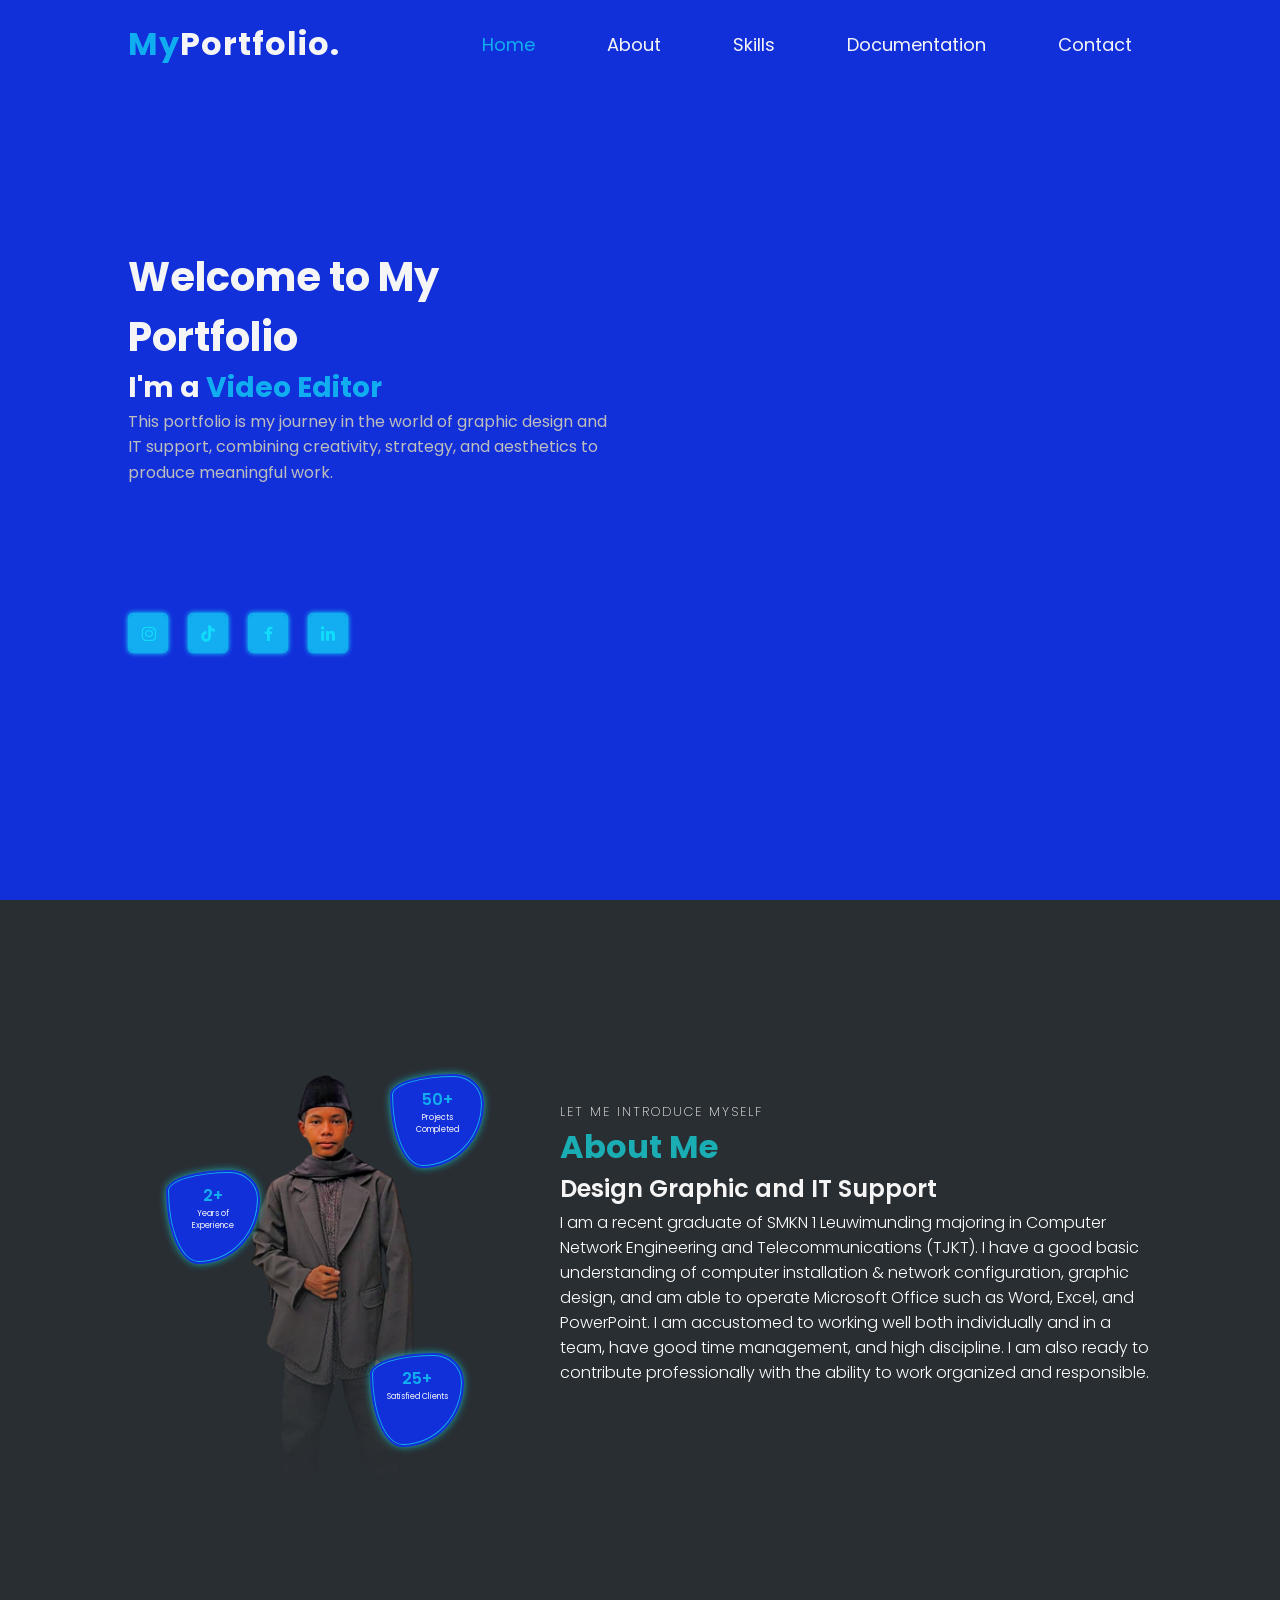
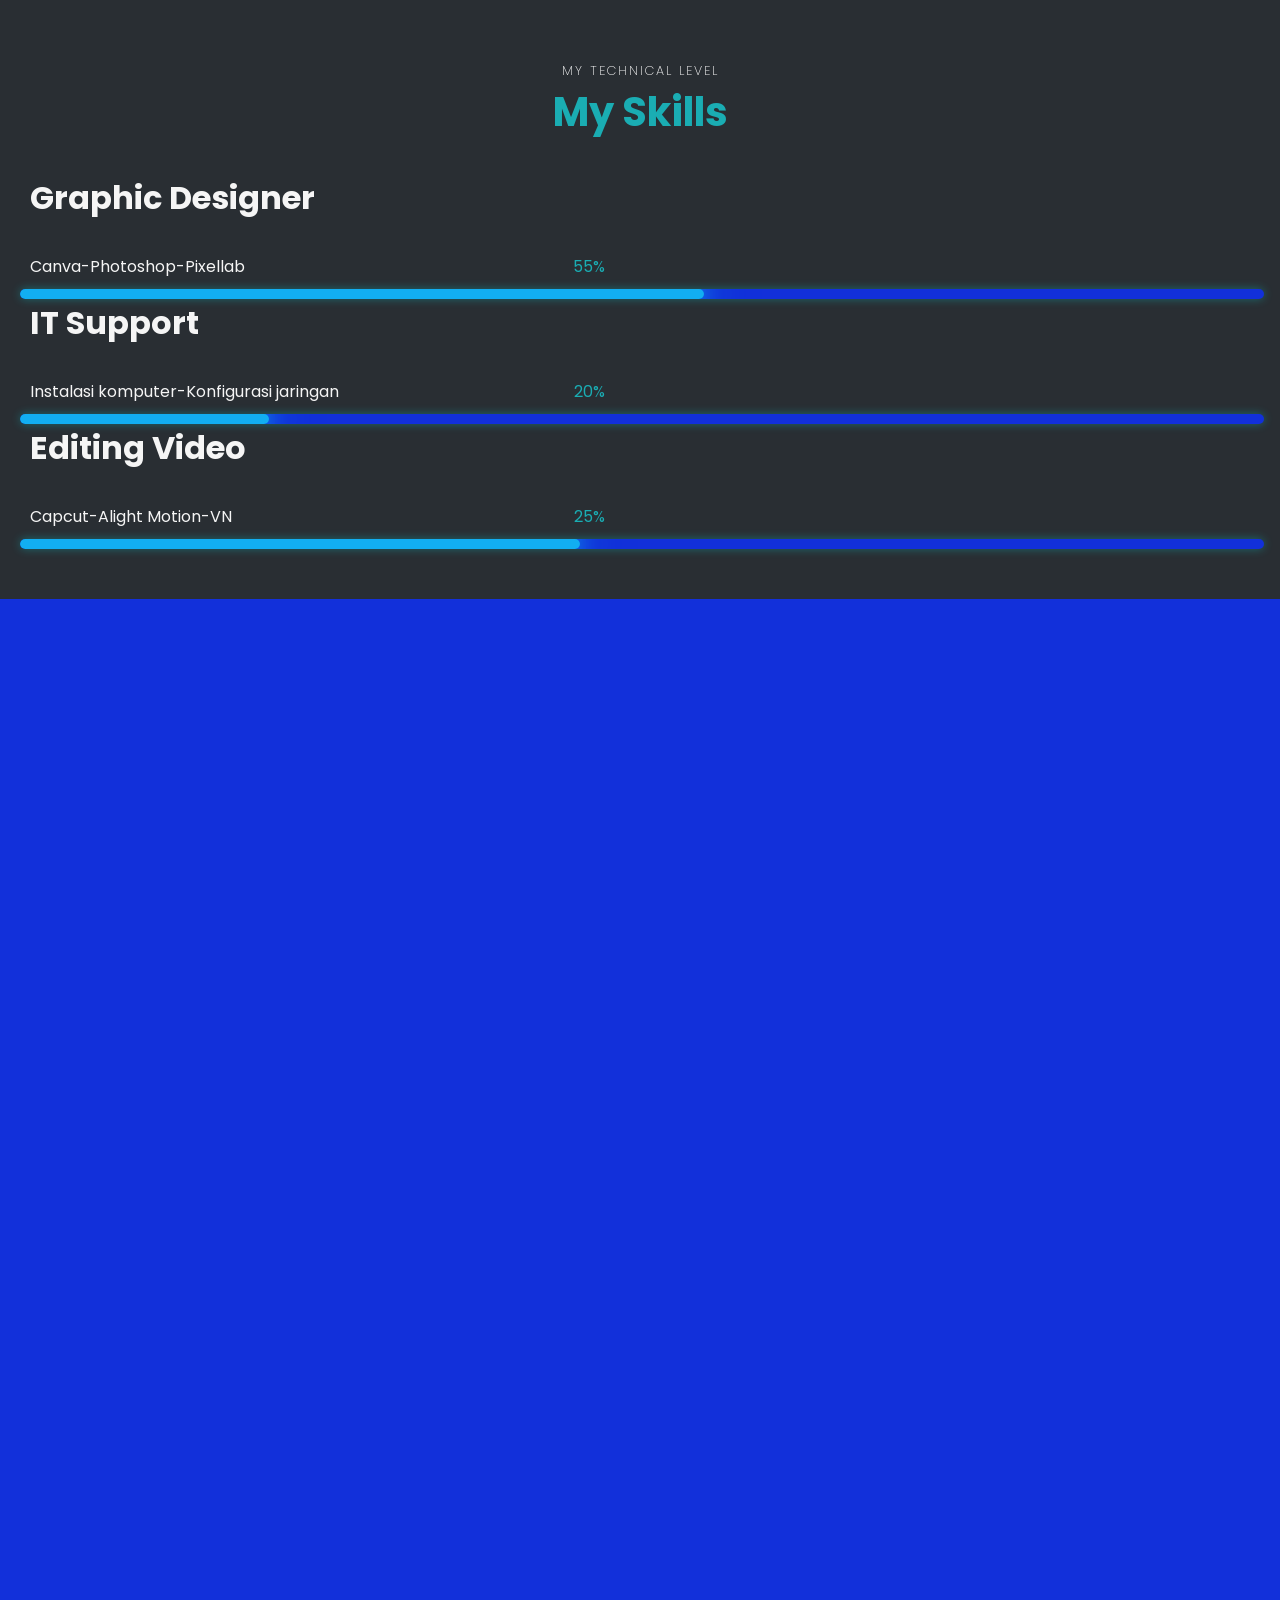
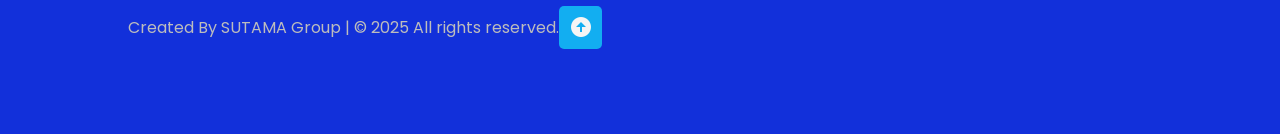
==== commit 2eb5ed06: "update index.html" ====
--- a/index.html
+++ b/index.html
@@ -16,7 +16,6 @@
       <ul class="navlist">
         <li><a href="#home">Home</a></li>
         <li><a href="#about">About</a></li>
-        <li><a href="#Service">Service</a></li>
          <li><a href="#Skills">Skills</a></li>
         <li><a href="#Documentation">Documentation</a></li>
         <li><a href="#contact">Contact</a></li>
@@ -28,7 +27,7 @@
       <div class="home-content scroll-scale">
         <h1>Welcome to My Portfolio</h1>
         <div class="change-text">
-          <h3>I'm</h3>
+          <h3>I'm a</h3>
           <h3>
             <span class="word">Graphic&nbsp;Designer</span>
             <span class="word">IT&nbsp;Support</span>
@@ -36,11 +35,9 @@
             <span class="word">Content&nbsp;Creator</span>
           </h3>
         </div>
-
         <p>
          This portfolio is my journey in the world of graphic design and IT support, combining creativity, strategy, and aesthetics to produce meaningful work.
         </p>
-
         <div class="social-icons">
   <a href="https://www.instagram.com/suryamntripratama?igsh=MWs0OGxoMmpwczV6eg==" target="_blank"><i class="bx bxl-instagram"></i></a>
   <a href="https://www.tiktok.com/@surya_pratama07?" target="_blank"><i class="bx bxl-tiktok"></i></a>
@@ -57,8 +54,7 @@
             <path
               id="blob"
               d="M405,295,5Q408,341,371,369,5Q335,398,292.5,441.5Q335,485,285,501.5Q235,518,193.5,486.5Q152,455,112.5,417.5Q73,380,49.5,331Q26,282,45.5,232.5Q65,183,97.5,140Q130,97,179.5,73Q229,49,276.5,61.5Q324,74,361,102Q398,130,402.5,181.5Q407,233,405,295.5Z"
-              fill="#12f7ff"
-            ></path>
+              fill="#12f7ff"></path>
             <animate
               attributeName="d"
               dur="2000ms"
@@ -72,8 +68,7 @@
 
             M410.5,297.5Q408,345,370.5,373.5Q333,402,287.5,426.5Q242,451,200.5,432Q159,413,119.5,389Q80,365,61.5,319.5Q43,274,49.5,226.5Q56,179,86.5,140Q117,101,162.5,78Q208,55,252.5,68Q297,81,331.5,107Q366,133,400.5,172Q435,211,410.5,267Q386,323,410.5,297.5Z;
             
-            "
-            ></animate>
+            "></animate>
           </svg>
         </div>
       </div>
@@ -109,24 +104,6 @@
       </div>
     </section>
 
-    <!--service section-->
-    <section id="Service" class="Service">
-      <div class="main-text scroll-scale">
-        <span>these are some of my skills</span>
-        <h2>My Hard Skills</h2>
-      </div>
-
-      <div class="services-container">
-        <div class="service-box scroll-bottom">
-          <i class="bx bxs-layer service-icon"></i>
-          <h3>Graphic Design</h3>
-          <p>Creating visually stunning designs for branding, marketing materials, and digital media.</p>
-        </div>
-        <div class="service-box scroll-bottom">
-          <i class="bx bxs-cpu service-icon"></i>
-          <h3>IT Support</h3>
-          <p>Good basic understanding of computer installation & network configuration.</p>
-
    <!-- Skills section -->
 <section id="Skills" class="Skills">
   <div class="main-text scroll-scale">
